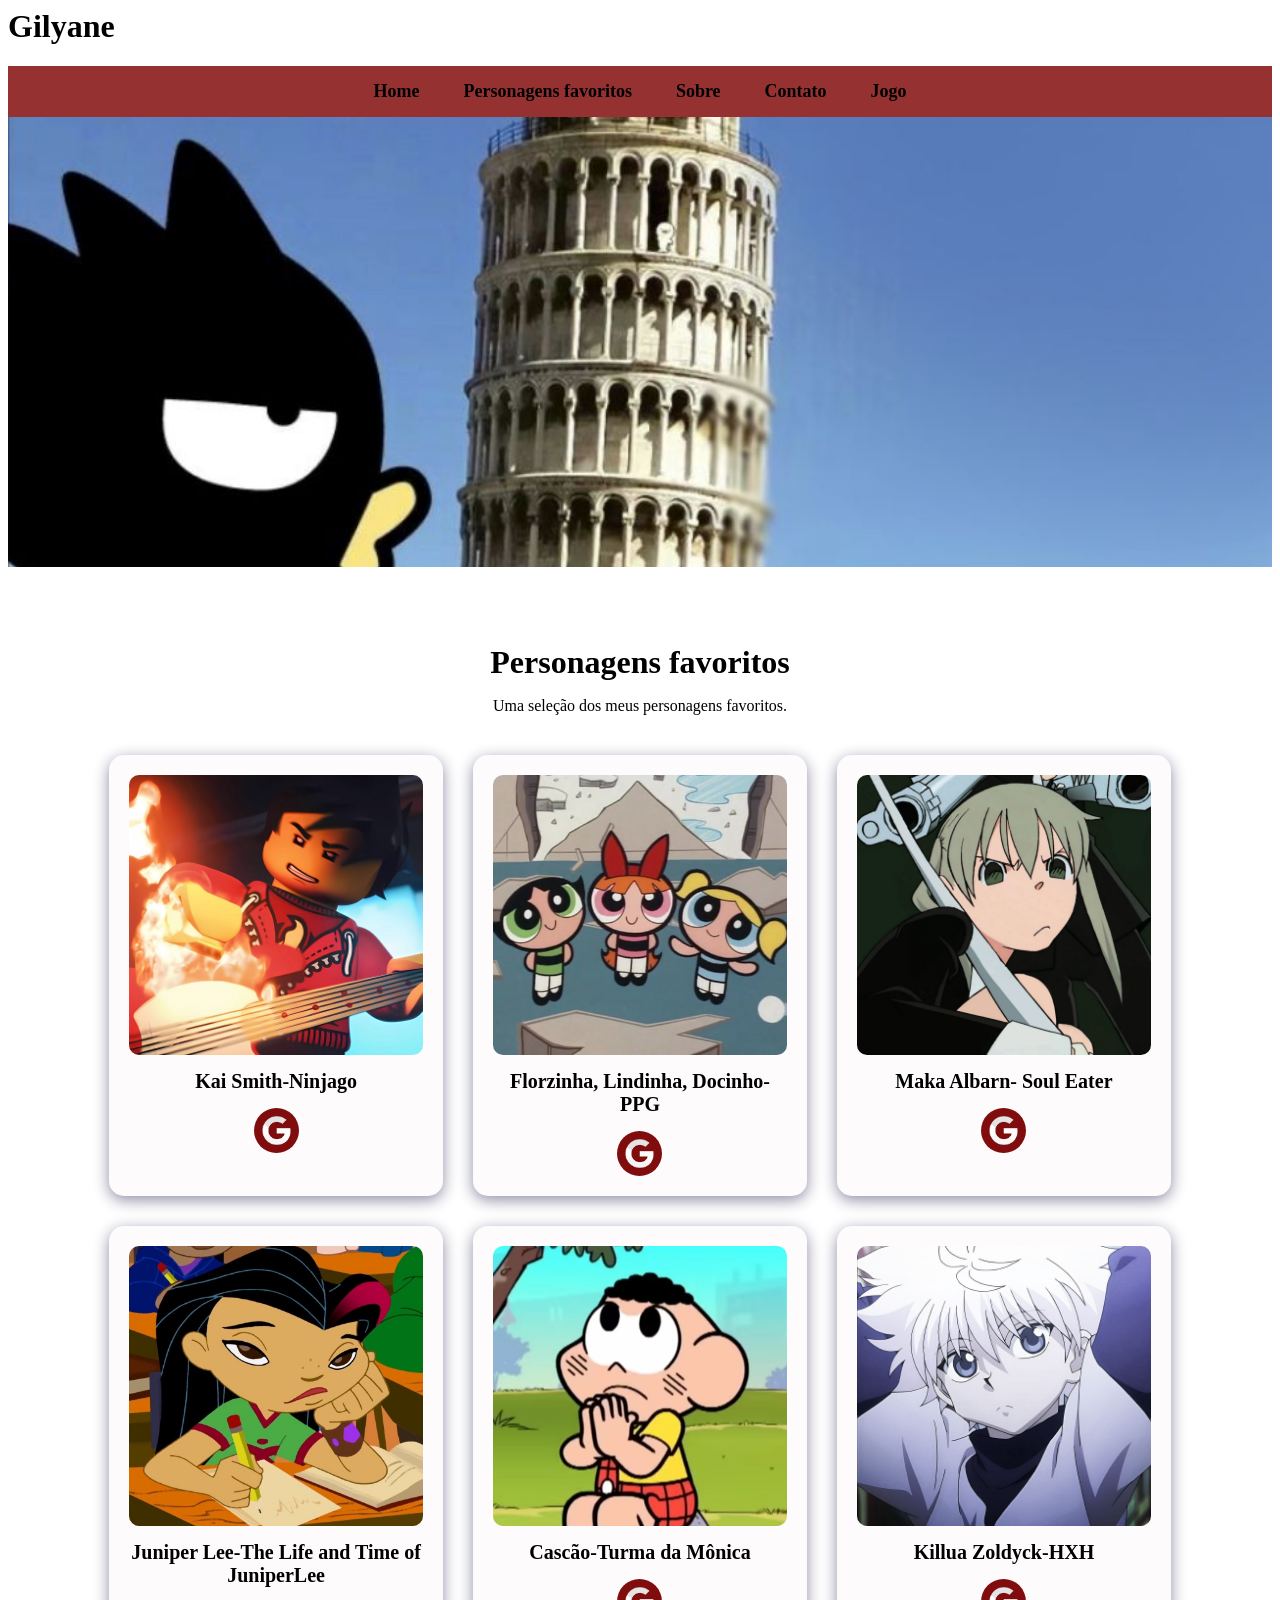
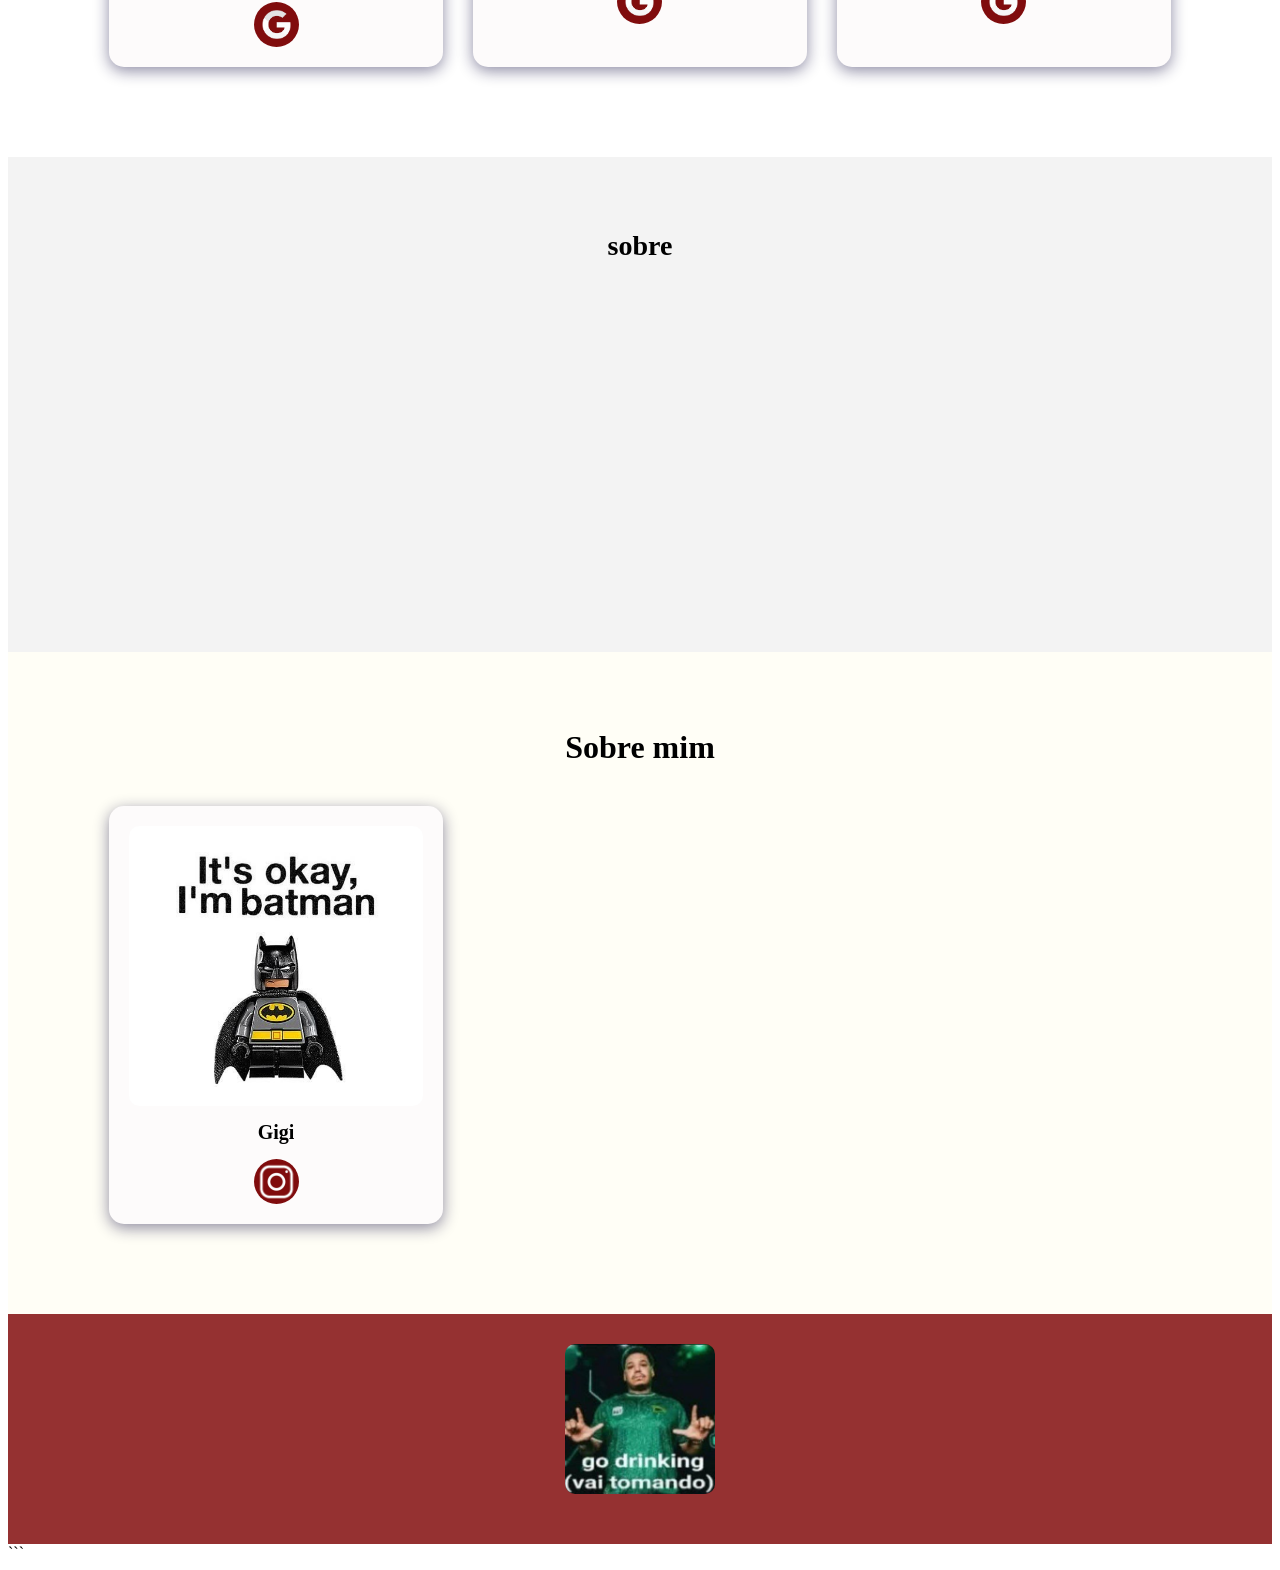
==== index.html @ 36b5accf "99" ====
<html lang="pt-br">
<head>
<meta charset="UTF-8">

<meta name="viewport" content="width=device-width, initial-scale=1.0">

<title>Pagina Pessoal</title>
<link rel="stylesheet" href="style.css">
</head>

<body>

<!-- CABEÇALHO -->
<header class="cabecalho-itens">



    <h1 class="titulo_site">Gilyane</h1>

    <div class="sociais">
      
    </div>

</header>


<!-- MENU DE NAVEGAÇÃO -->
<nav class="menu-navegacao">
    <ul>
        <li><a href="index.html">Home</a></li>
        <li><a href="personagens.html">Personagens favoritos</a></li>
        <li><a href="sobre.html">Sobre</a></li>
        <li><a href="contato.html">Contato</a></li>
         <li><a href="jogo.html">Jogo</a></li>
    </ul>
</nav>


<!-- BANNER -->
<section class="banner1" id="inicio">

    <img class="escola-image" src="batzu.jpg" alt="Banner da Escola">

</section>


<!-- SEÇÃO FILMES -->
<section class="estudante" id="personagens">

    <h1 class="estudante_titulo">Personagens favoritos</h1>

    <p>Uma seleção dos meus personagens favoritos.</p>

    <div class="estudantes_todos">

        <!-- FILME 1 -->
        <div class="estudante-div">

            <img class="estudante-imagem" src="kai.jpg"
            alt="Kai Smith-Ninjago">

            <h3 class="estudante-nome">Kai Smith-Ninjago</h3>

            <a href="https://share.google/A4FbrHWIhEy4CmUdc">
                <img class="estudante-icone" src="google.jpg"
                alt="Link para o filme">
            </a>

        </div>


        <!-- FILME 2 -->
        <div class="estudante-div">

            <img class="estudante-imagem" src="ppg.jpg"
            alt="Spider Man 2012">

            <h3 class="estudante-nome">Florzinha, Lindinha, Docinho- PPG</h3>

            <a href="https://share.google/thRbnz1w2OkeQ7T91">
                <img class="estudante-icone" src="google.jpg"
                alt="Link para o filme">
            </a>

        </div>


        <!-- FILME 3 -->
        <div class="estudante-div">

            <img class="estudante-imagem" src="maka.jpg"
            alt="maka albarn">

            <h3 class="estudante-nome">Maka Albarn- Soul Eater</h3>

            <a href="https://share.google/HpGAwZExRpMKB2QyK">
                <img class="estudante-icone" src="google.jpg"
                alt="Link para a personagem">
            </a>

        </div>


        <!-- FILME 4 -->
        <div class="estudante-div">

            <img class="estudante-imagem" src="juniper.jpg"
            alt="Coraline">

            <h3 class="estudante-nome">Juniper Lee-The Life and Time of JuniperLee</h3>

            <a href="https://share.google/z60HszYDfX2KoFL7F">
                <img class="estudante-icone" src="google.jpg"
                alt="Link para o personagem">
            </a>

        </div>


        <!-- FILME 5 -->
        <div class="estudante-div">

            <img class="estudante-imagem" src="cascão.jpg"
            alt="Piratas do Caribe">

            <h3 class="estudante-nome">Cascão-Turma da Mônica</h3>

            <a href="https://share.google/ueJJYZG5UcIuP3Q2Q">
                <img class="estudante-icone" src="google.jpg"
                alt="Link para o filme">
            </a>

        </div>


        <!-- FILME 6 -->
        <div class="estudante-div">

            <img class="estudante-imagem" src="killua.jpg"
            alt="Valente">

            <h3 class="estudante-nome">Killua Zoldyck-HXH</h3>

            <a href="https://share.google/MIteX4fcgYHxg4cXA">
                <img class="estudante-icone" src="google.jpg"
                alt="Link para o filme">
            </a>

        </div>

    </div>

</section>


<!-- VÍDEO -->
<section class="container-video">

    <h2 class="titulo-video">sobre</h2>

    <iframe
        width="560"
        height="315"
        src="https://www.youtube.com/embed/F9BC-Z1kGa4?si=ESoITe9uAh1l0OG2"
        title="YouTube video player"
        frameborder="0"
        allow="accelerometer; autoplay; clipboard-write; encrypted-media; gyroscope; picture-in-picture; web-share"
        referrerpolicy="strict-origin-when-cross-origin"
        allowfullscreen>
    </iframe>

</section>


<!-- SEÇÃO SOBRE -->
<section class="estudante" id="sobre">

    <h1 class="estudante_titulo">Sobre mim</h1>

    <div class="estudantes_todos">

        <div class="estudante-div">

            <img class="estudante-imagem" src="batman.jpg"
            alt="Gigi">

            <h3 class="estudante-nome">Gigi</h3>

            <a href="https://www.instagram.com/cottenzskyes/tagged/">
                <img class="estudante-icone" src="insta.jpg"
                alt="Instagram">
            </a>

        </div>

    </div>

</section>


<!-- RODAPÉ -->
<footer class="escola" id="contato">

    <img class="logo_rodape" src="vaitomando.jpg"
    alt="Logo da Escola">

    <h2 class="escola-título">
        <a class="link" href=""></a>
    </h2>

    <p></p>

</footer>

</body>
</html>
```
---- style.css ----
.menu-navegacao {
    background-color: #953131;
    padding: 15px;
    text-align: center;
}

.menu-navegacao ul {
    list-style: none;
    margin: 0;
    padding: 0;
}

.menu-navegacao li {
    display: inline-block;
    margin: 0 20px;
}

.menu-navegacao a {
    color: rgb(0, 0, 0);
    text-decoration: none;
    font-size: 18px;
    font-weight: bold;
    transition: 0.3s;
}

.menu-navegacao a:hover {
    color: #fffde9;
}



.banner1 {
    width: 100%;
    text-align: center;
    overflow: hidden;
}

.banner1 img {
    width: 100%;
    max-height: 450px;
    object-fit: cover;
}


.estudante {
    padding: 50px 8%;
    text-align: center;
}

.estudante_titulo {
    font-size: 32px;
    margin-bottom: 10px;
}


/* Grade dos filmes */

.estudantes_todos {
    display: grid;
    grid-template-columns: repeat(3, 1fr);
    gap: 30px;
    max-width: 1100px;
    margin: 40px auto;
}



.estudante-div {
    background-color: #fdfbfb;
    border-radius: 15px;
    padding: 20px;
    box-shadow: 0 4px 15px rgba(20, 14, 66, 0.473);
    transition: 0.3s;
}

.estudante-div:hover {
    transform: translateY(-8px);
    box-shadow: 0 8px 20px rgba(14, 21, 54, 0.603);
}


.estudante-imagem {
    width: 100%;
    height: 280px;
    object-fit: cover;
    border-radius: 10px;
}



.estudante-nome {
    font-size: 20px;
    margin: 15px 0;
}


/* Ícone/link */

.estudante-icone {
    width: 45px;
    height: 45px;
    object-fit: cover;
    border-radius: 50%;
    transition: 0.3s;
}

.estudante-icone:hover {
    transform: scale(1.15);
}

.container-video {
    padding: 50px 20px;
    text-align: center;
    background-color: #f3f3f3;
}

.titulo-video {
    font-size: 28px;
    margin-bottom: 25px;
}

.container-video iframe {
    max-width: 100%;
    border-radius: 15px;
}


/* =========================================
   SEÇÃO SOBRE
========================================= */

#sobre {
    background-color: #fffef6;
}


/* =========================================
   RODAPÉ
========================================= */

.escola {
    text-align: center;
    padding: 30px;
    background-color: #953131;
    color: rgb(141, 43, 43);
}

.logo_rodape {
    max-width: 150px;
    border-radius: 10px;
}


/* =========================================
   RESPONSIVIDADE
   Para celulares
========================================= */

@media (max-width: 800px) {

    .estudantes_todos {
        grid-template-columns: repeat(2, 1fr);
    }

    .menu-navegacao li {
        margin: 8px;
    }

}


@media (max-width: 500px) {

    .estudantes_todos {
        grid-template-columns: 1fr;
    }

    .menu-navegacao li {
        display: block;
        margin: 12px;
    }

    .estudante {
        padding: 40px 20px;
    }

}

.dino-game-container {
  position: relative;
  width: 100%;
  max-width: 600px;
  margin: 20px auto;
  text-align: center;
  font-family: monospace, sans-serif;
  user-select: none;
}

.dino-game-header {
  display: flex;
  justify-content: flex-end;
  margin-bottom: 8px;
}

#fullscreen-btn {
  background-color: #535353;
  color: #fff;
  border: none;
  padding: 6px 12px;
  font-size: 12px;
  cursor: pointer;
  border-radius: 4px;
}

#fullscreen-btn:hover {
  background-color: #333;
}

#dinoCanvas {
  background-color: #f7f7f7;
  border: 1px solid #ccc;
  display: block;
  margin: 0 auto;
}

/* Estilos para o modo Tela Cheia */
.dino-game-container:fullscreen {
  width: 100vw;
  height: 100vh;
  max-width: none;
  background-color: #f7f7f7;
  display: flex;
  flex-direction: column;
  align-items: center;
  justify-content: center;
  margin: 0;
}

.dino-game-container:fullscreen #dinoCanvas {
  border: none;
}
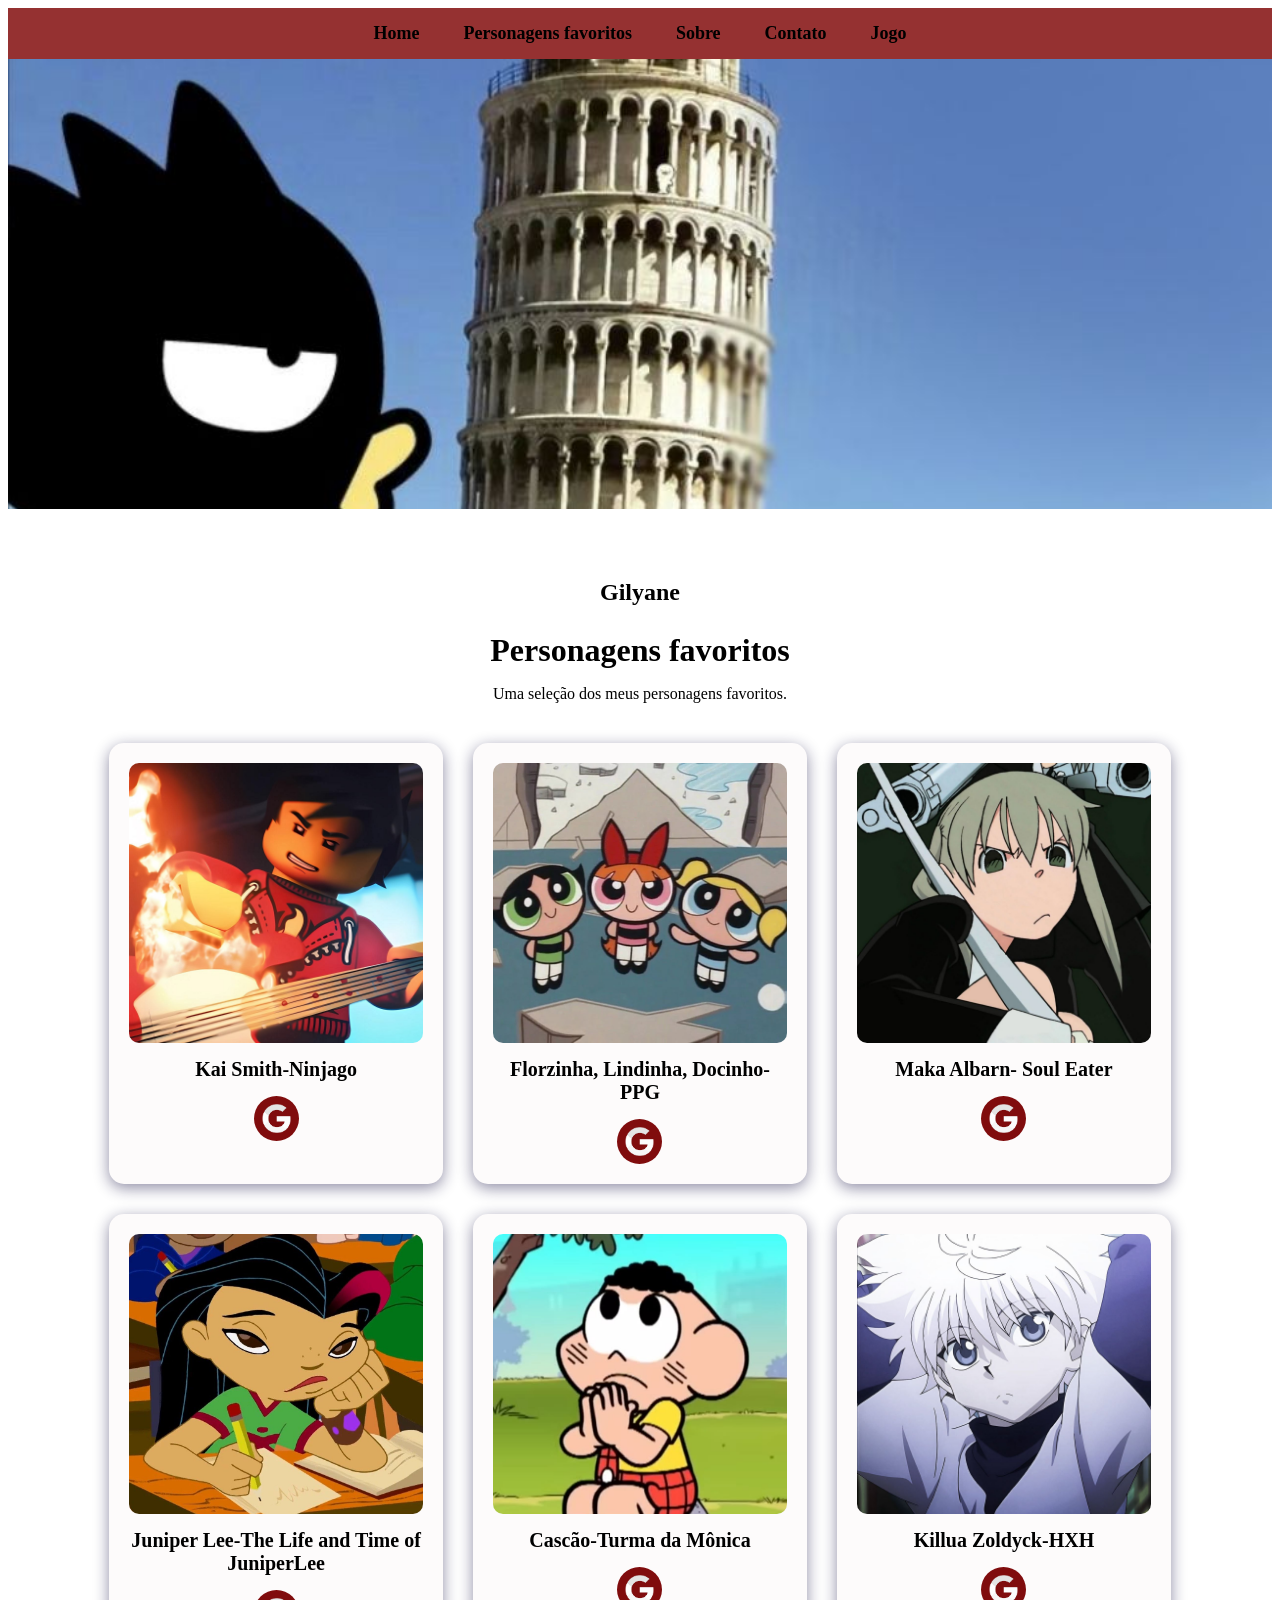
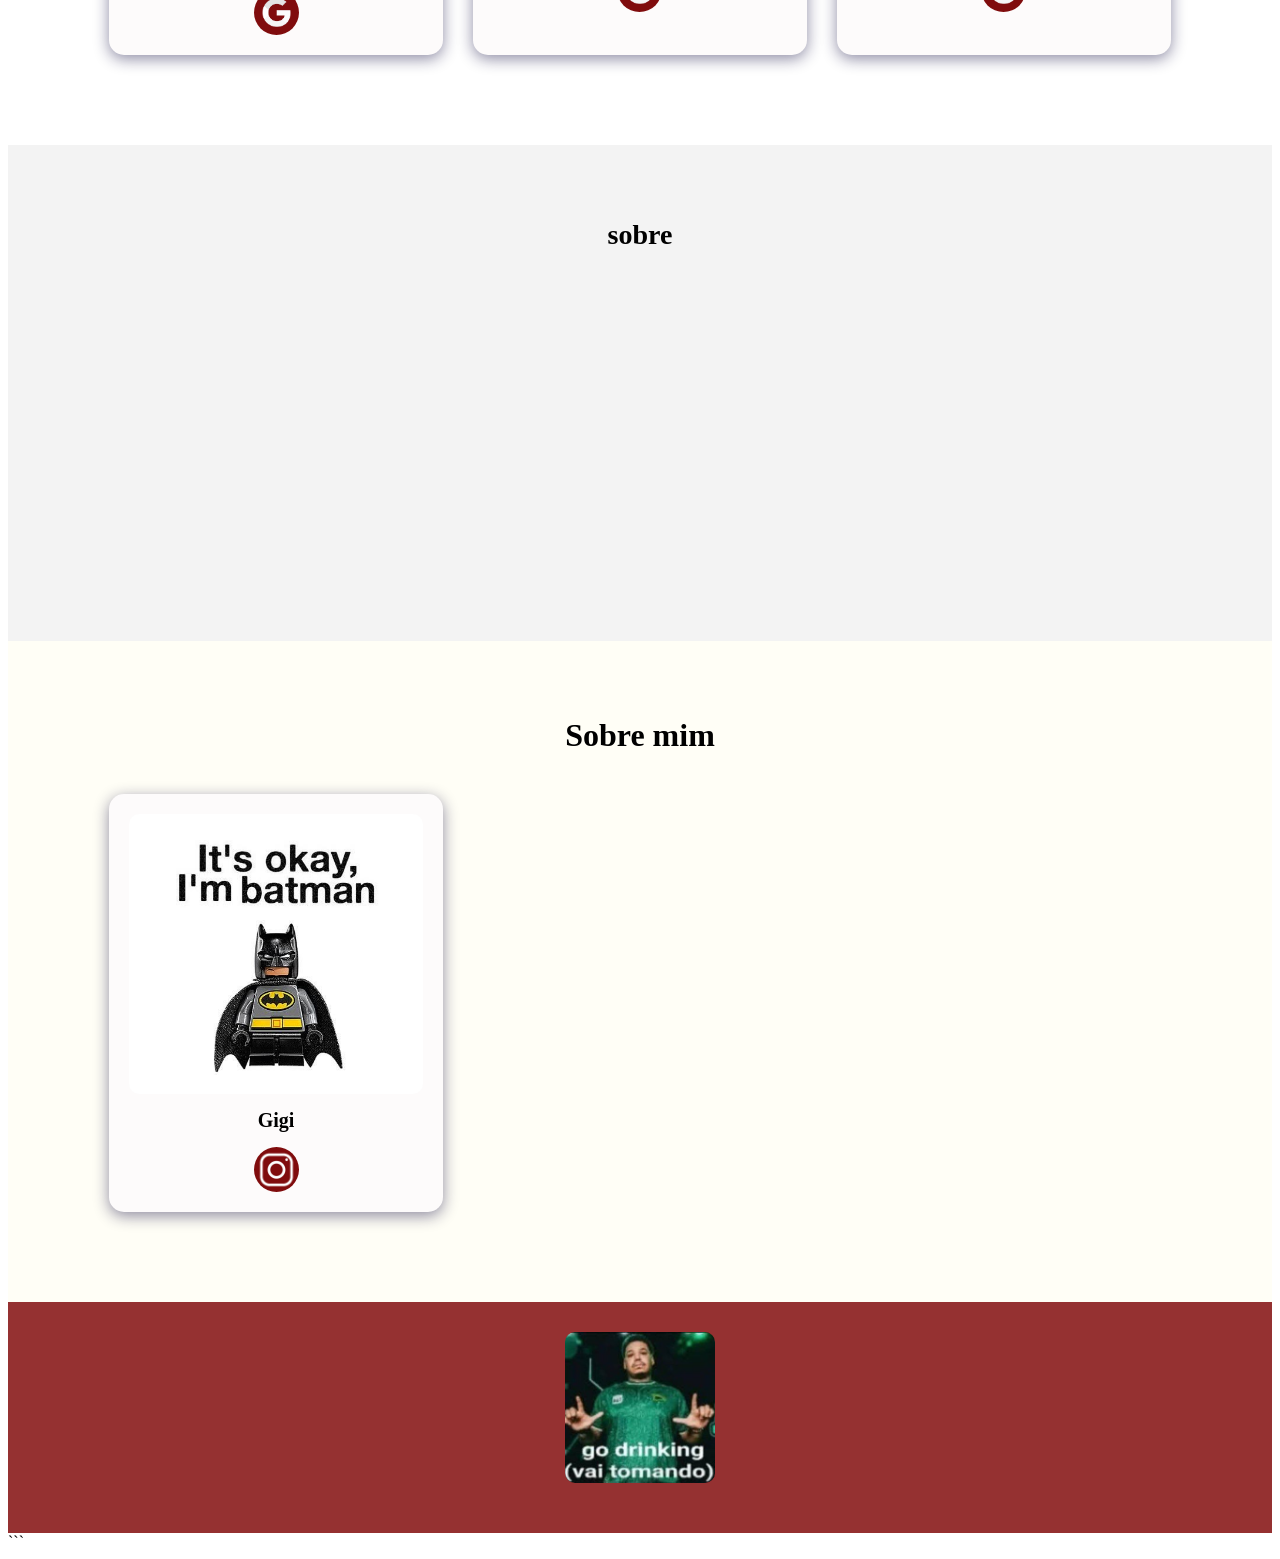
==== commit 5669b15d: "111" ====
--- a/index.html
+++ b/index.html
@@ -12,10 +12,6 @@
 
 <!-- CABEÇALHO -->
 <header class="cabecalho-itens">
-
-
-
-    <h1 class="titulo_site">Gilyane</h1>
 
     <div class="sociais">
       
@@ -46,6 +42,7 @@
 
 <!-- SEÇÃO FILMES -->
 <section class="estudante" id="personagens">
+    <h1 class="titulo_site">Gilyane</h1>
 
     <h1 class="estudante_titulo">Personagens favoritos</h1>
 
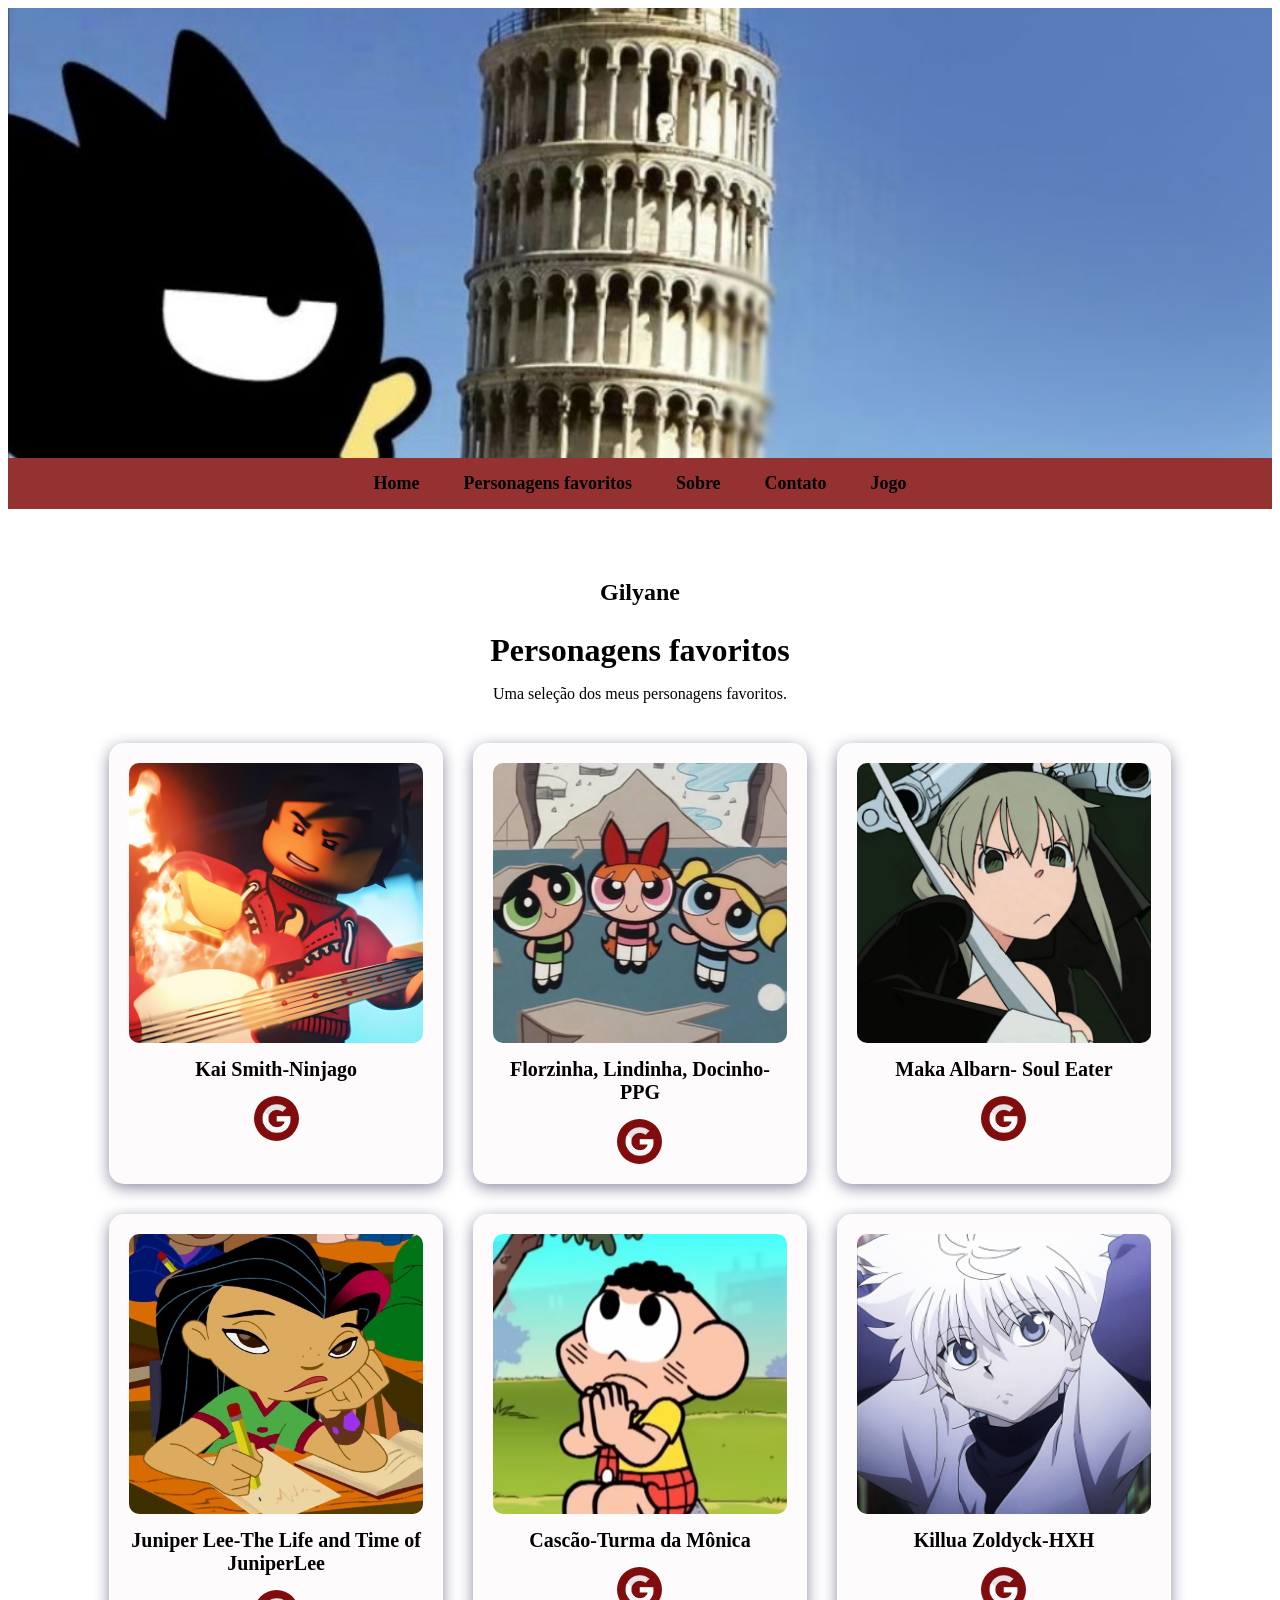
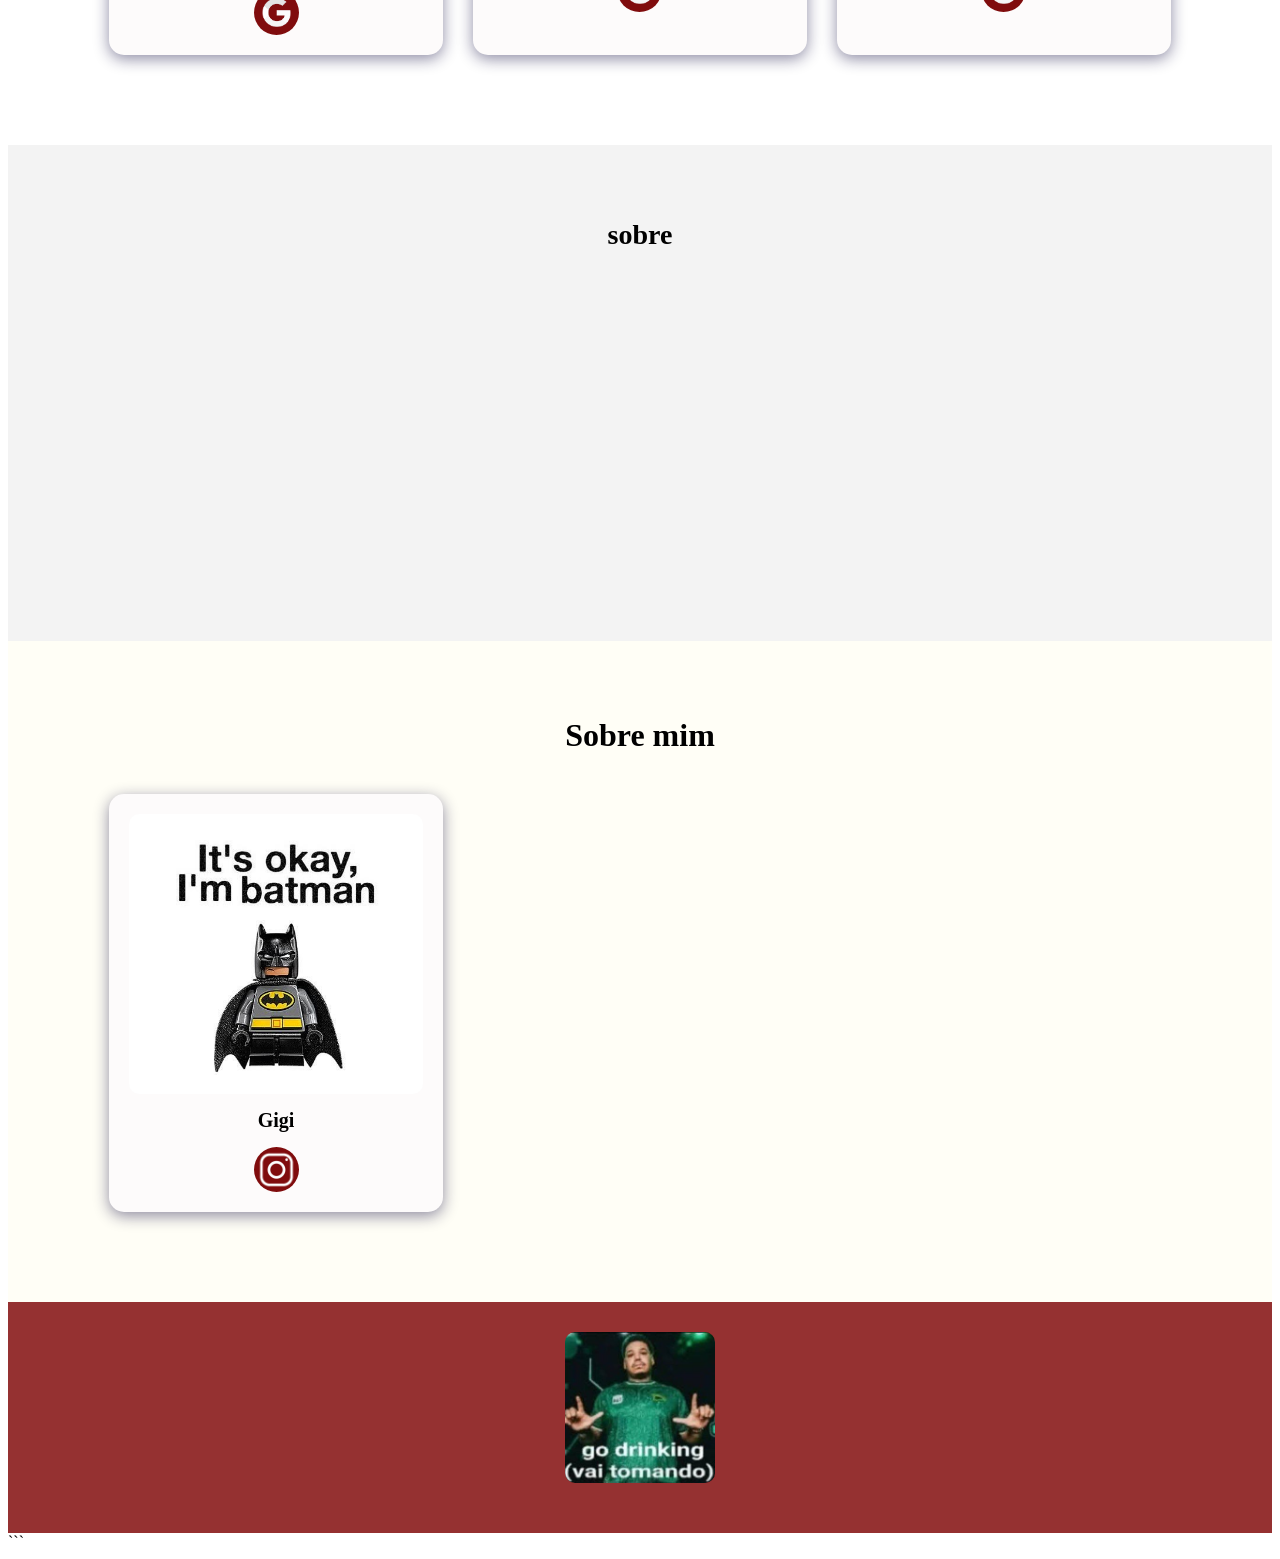
==== commit a643303a: "86" ====
--- a/index.html
+++ b/index.html
@@ -18,6 +18,13 @@
     </div>
 
 </header>
+
+<!-- BANNER -->
+<section class="banner1" id="inicio">
+
+    <img class="escola-image" src="batzu.jpg" alt="Banner da Escola">
+
+</section>
 
 
 <!-- MENU DE NAVEGAÇÃO -->
@@ -32,13 +39,6 @@
 </nav>
 
 
-<!-- BANNER -->
-<section class="banner1" id="inicio">
-
-    <img class="escola-image" src="batzu.jpg" alt="Banner da Escola">
-
-</section>
-
 
 <!-- SEÇÃO FILMES -->
 <section class="estudante" id="personagens">
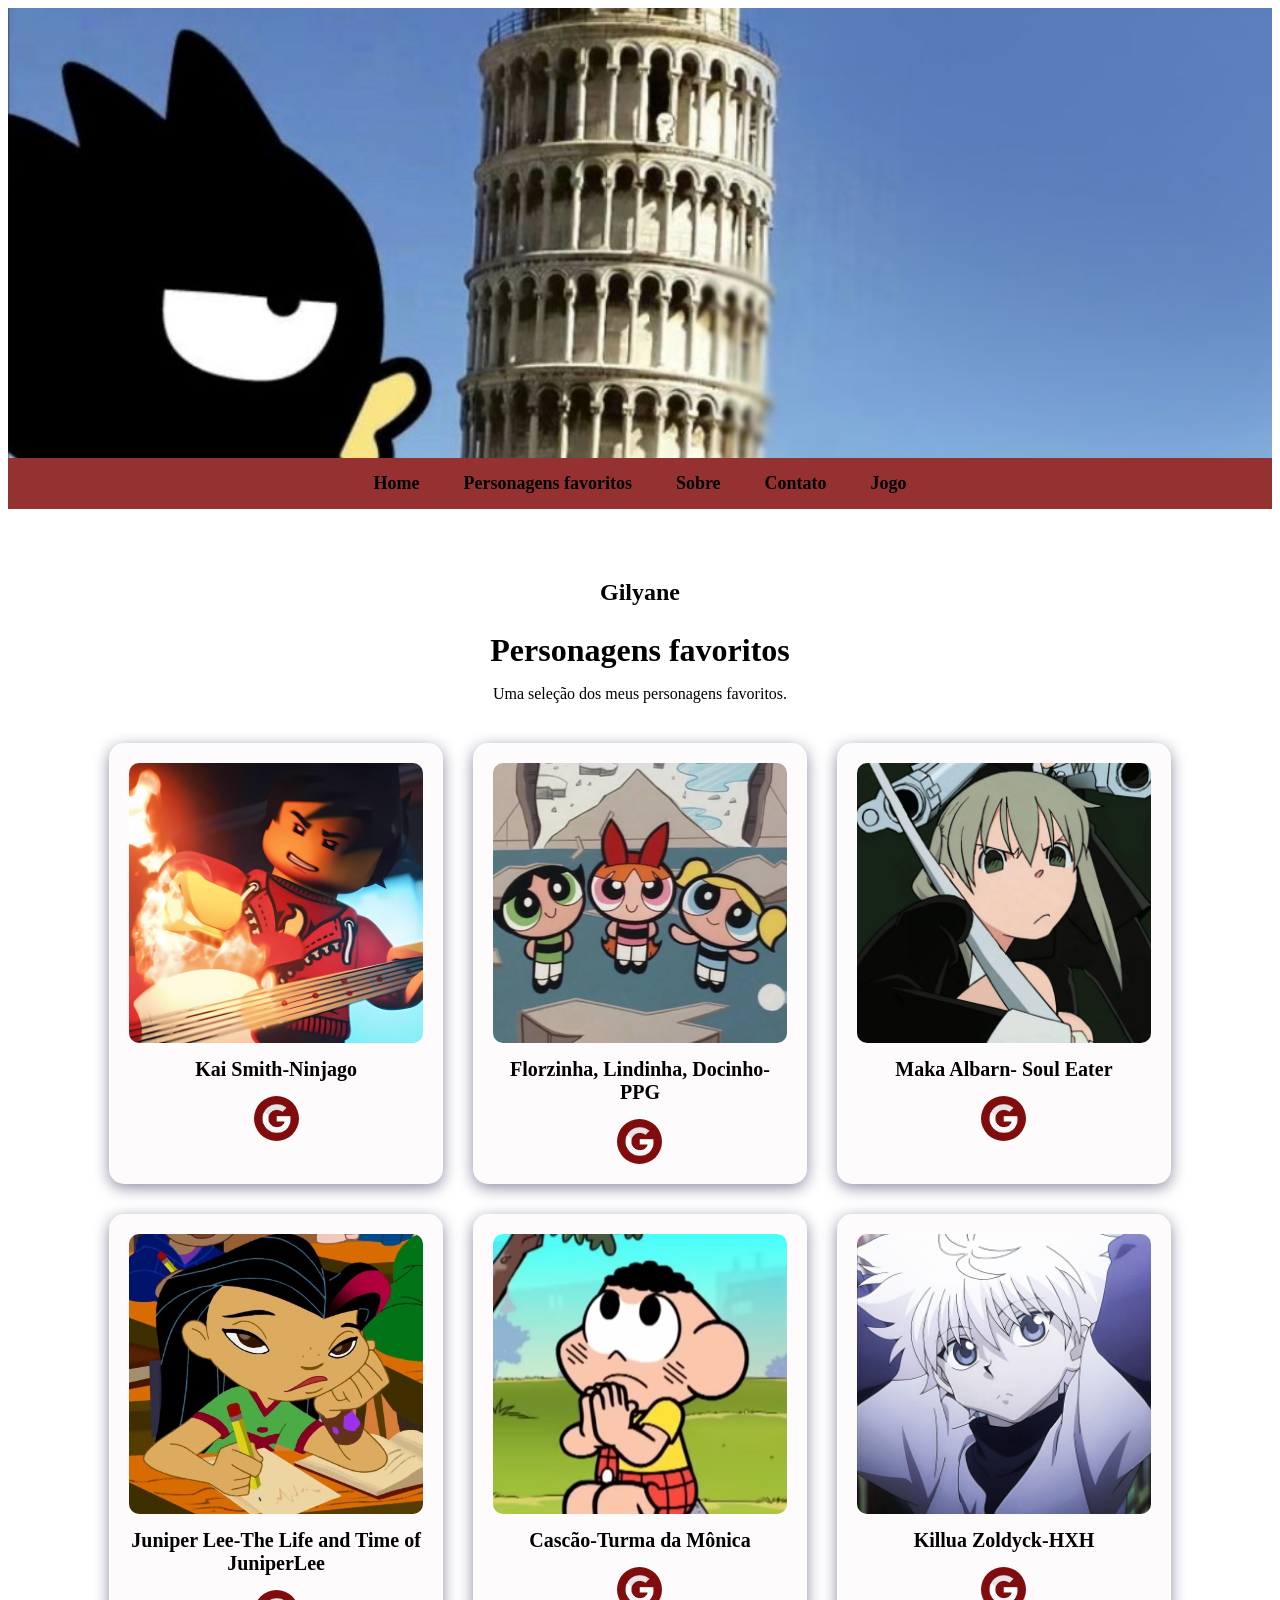
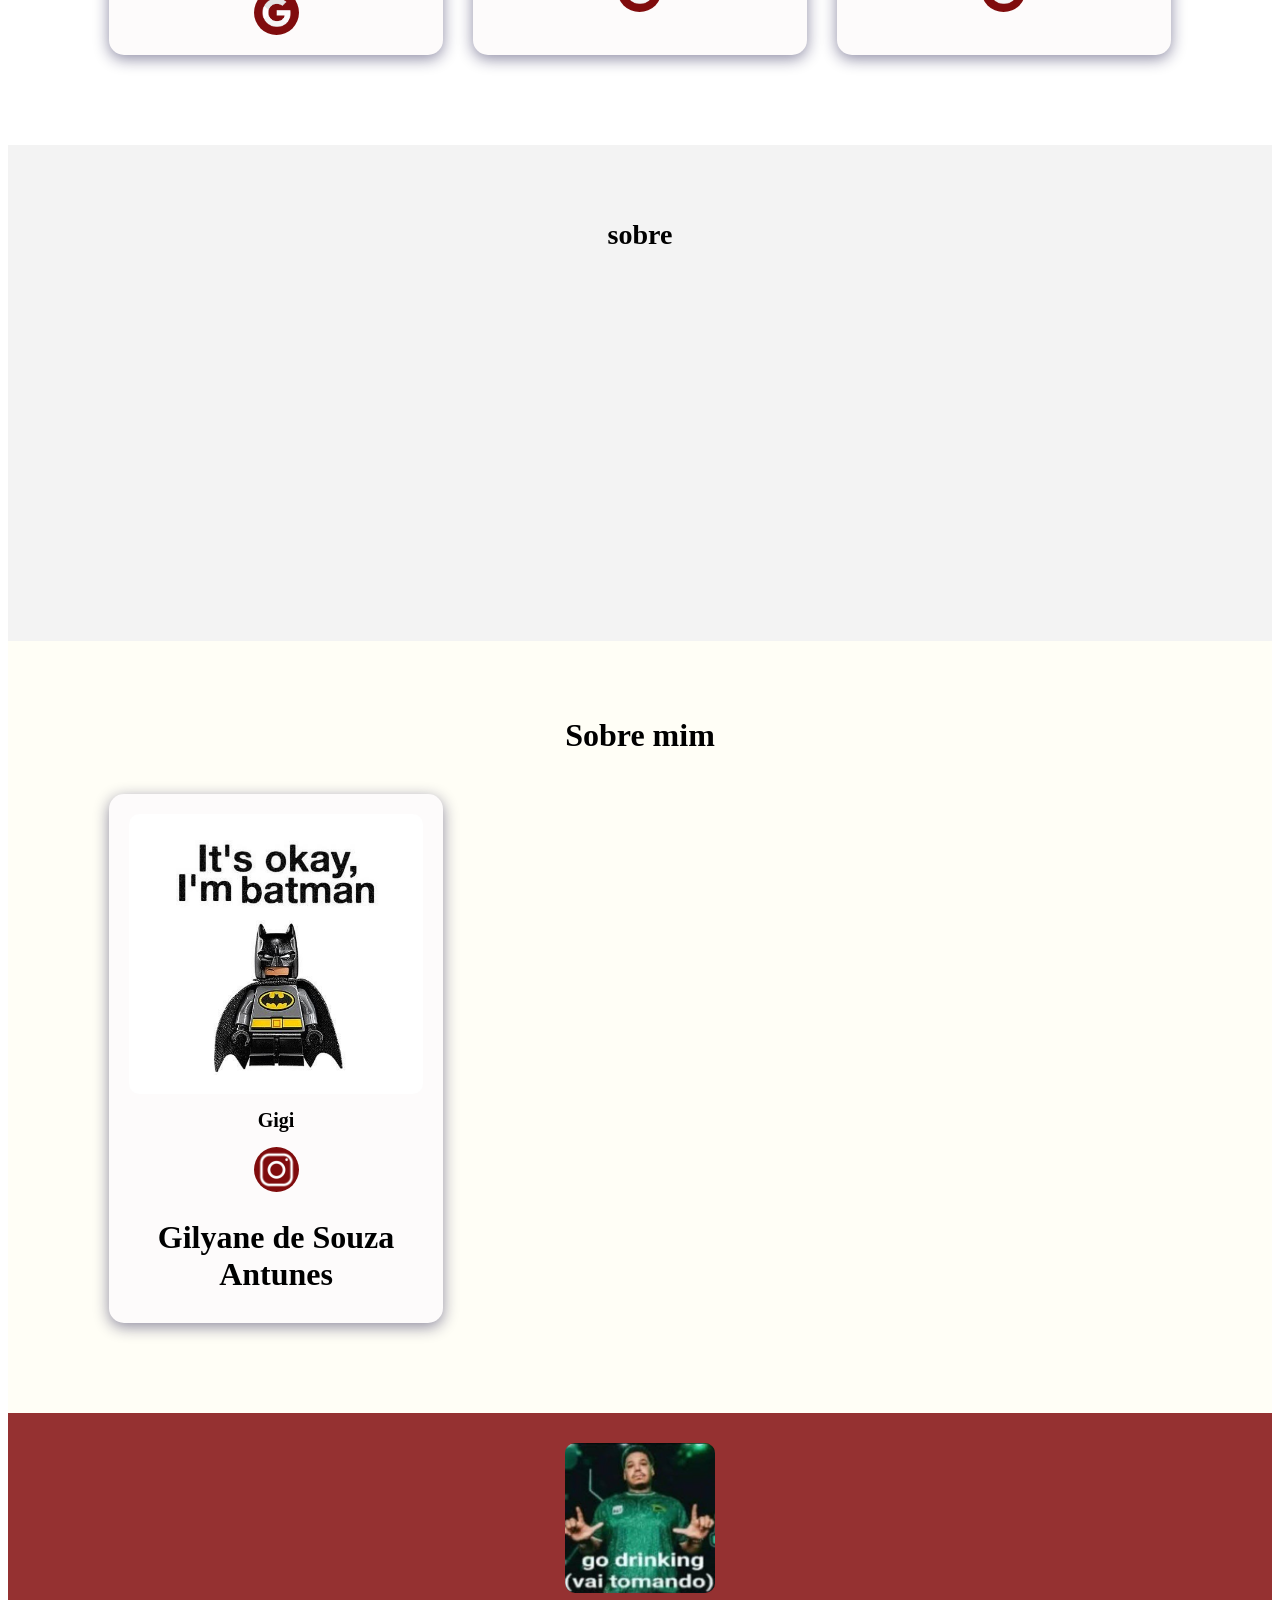
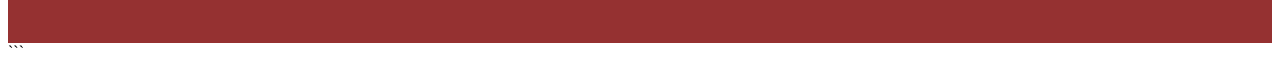
==== commit d6535c55: "87" ====
--- a/index.html
+++ b/index.html
@@ -187,7 +187,7 @@
                 <img class="estudante-icone" src="insta.jpg"
                 alt="Instagram">
             </a>
-
+       <h1 class="estudante_titulo">Gilyane de Souza Antunes</h1>
         </div>
 
     </div>
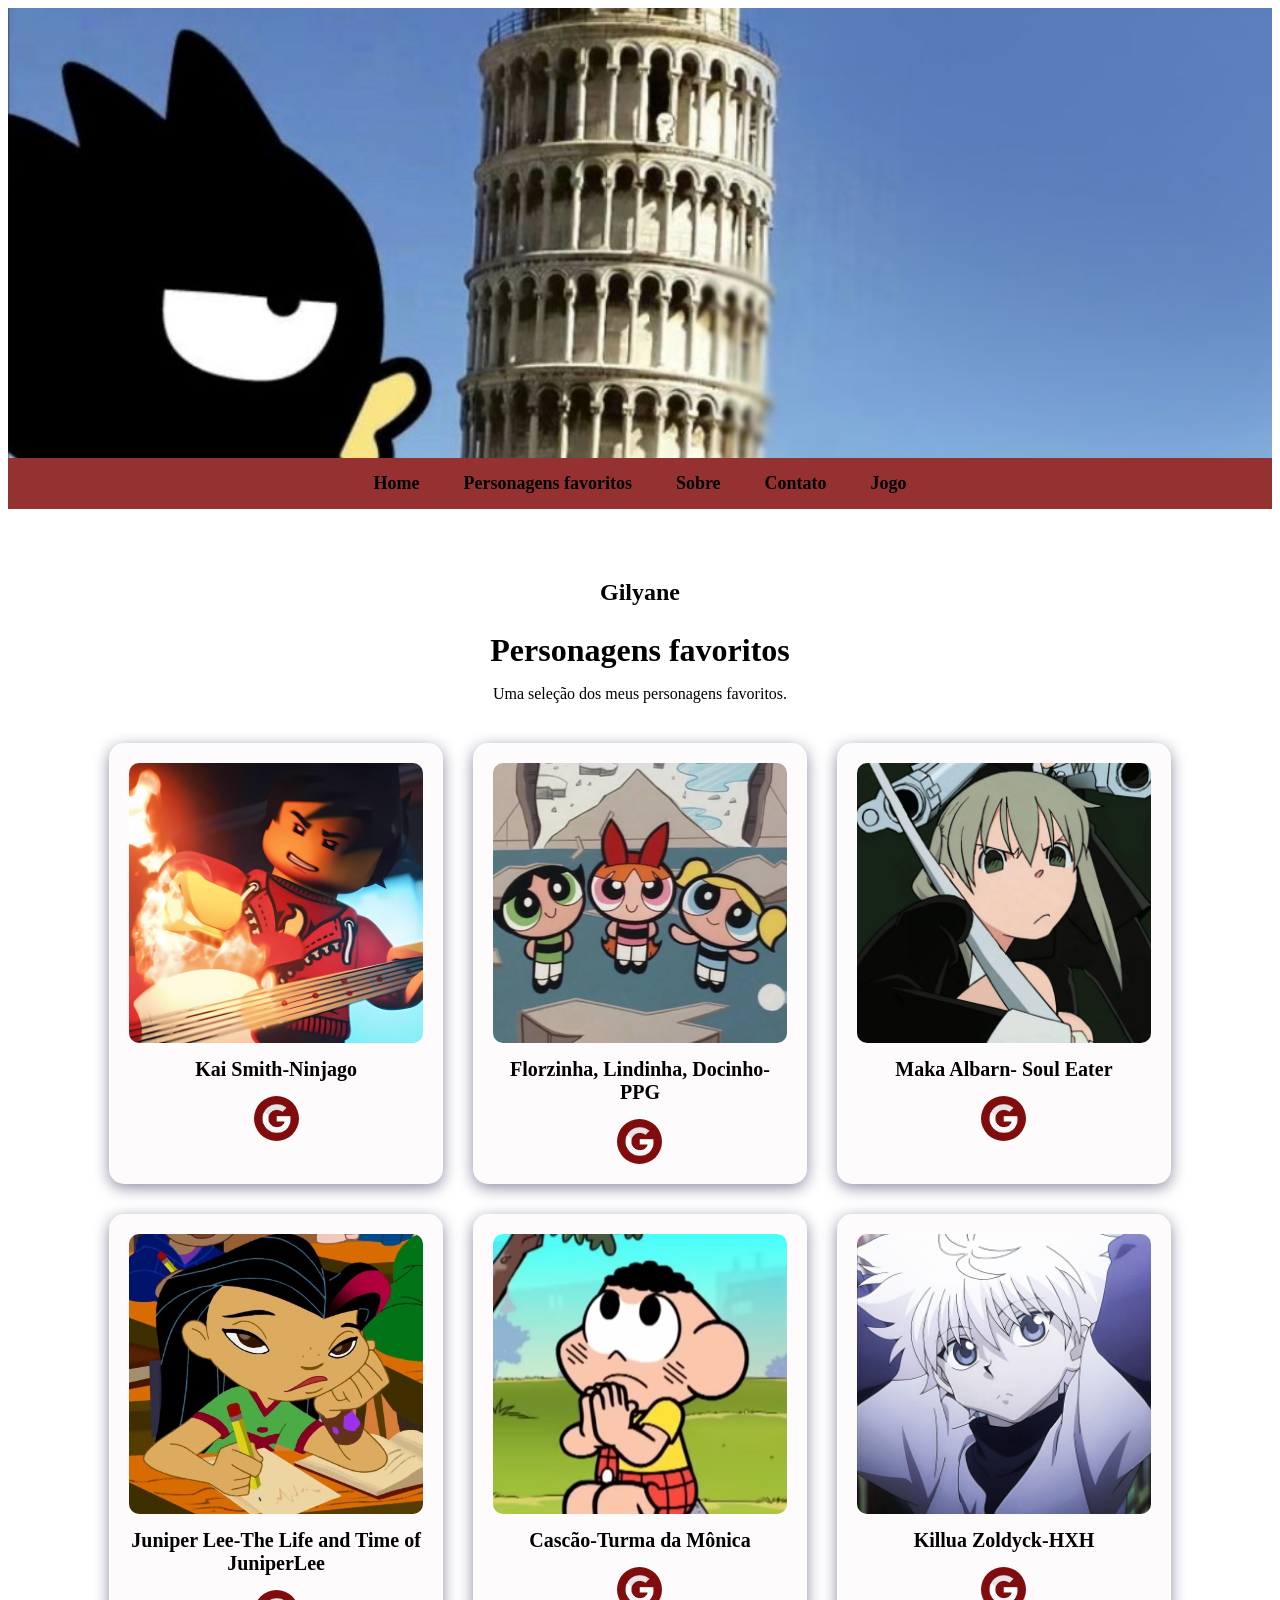
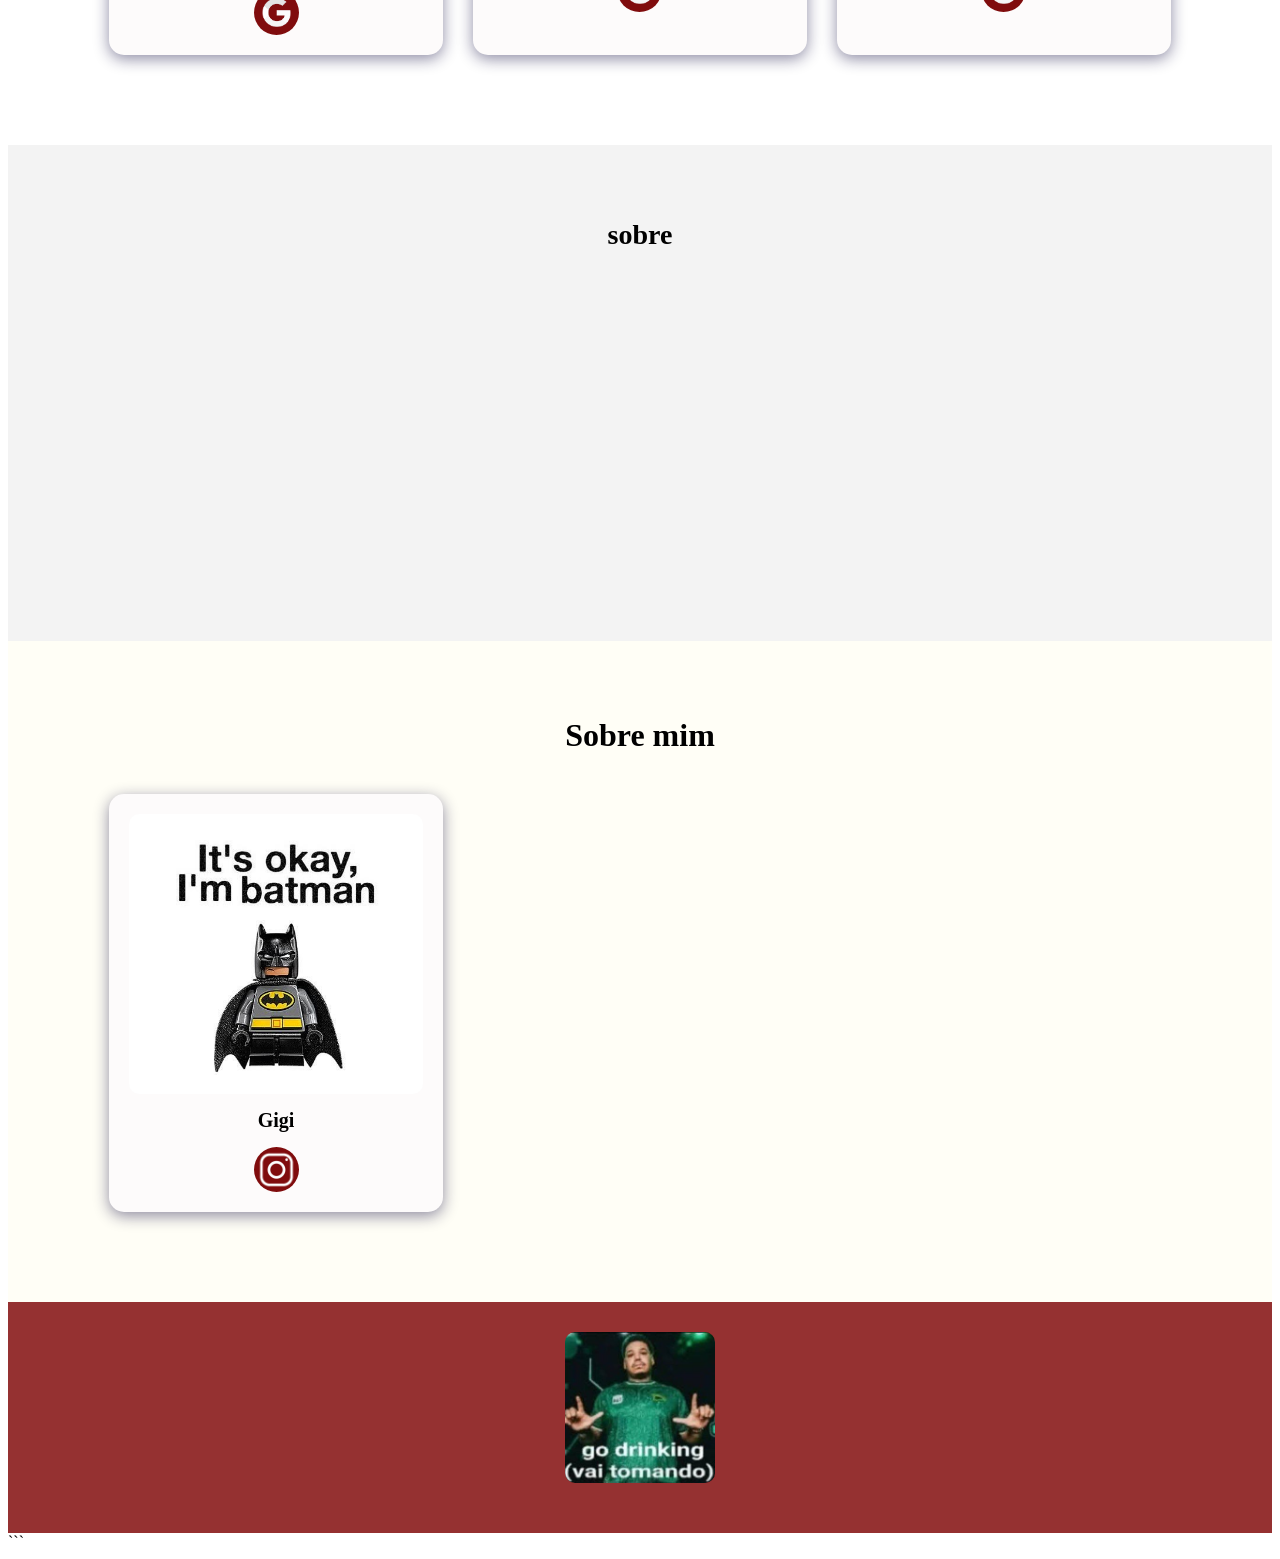
==== commit 0246adc6: "88" ====
--- a/index.html
+++ b/index.html
@@ -187,7 +187,7 @@
                 <img class="estudante-icone" src="insta.jpg"
                 alt="Instagram">
             </a>
-       <h1 class="estudante_titulo">Gilyane de Souza Antunes</h1>
+       
         </div>
 
     </div>
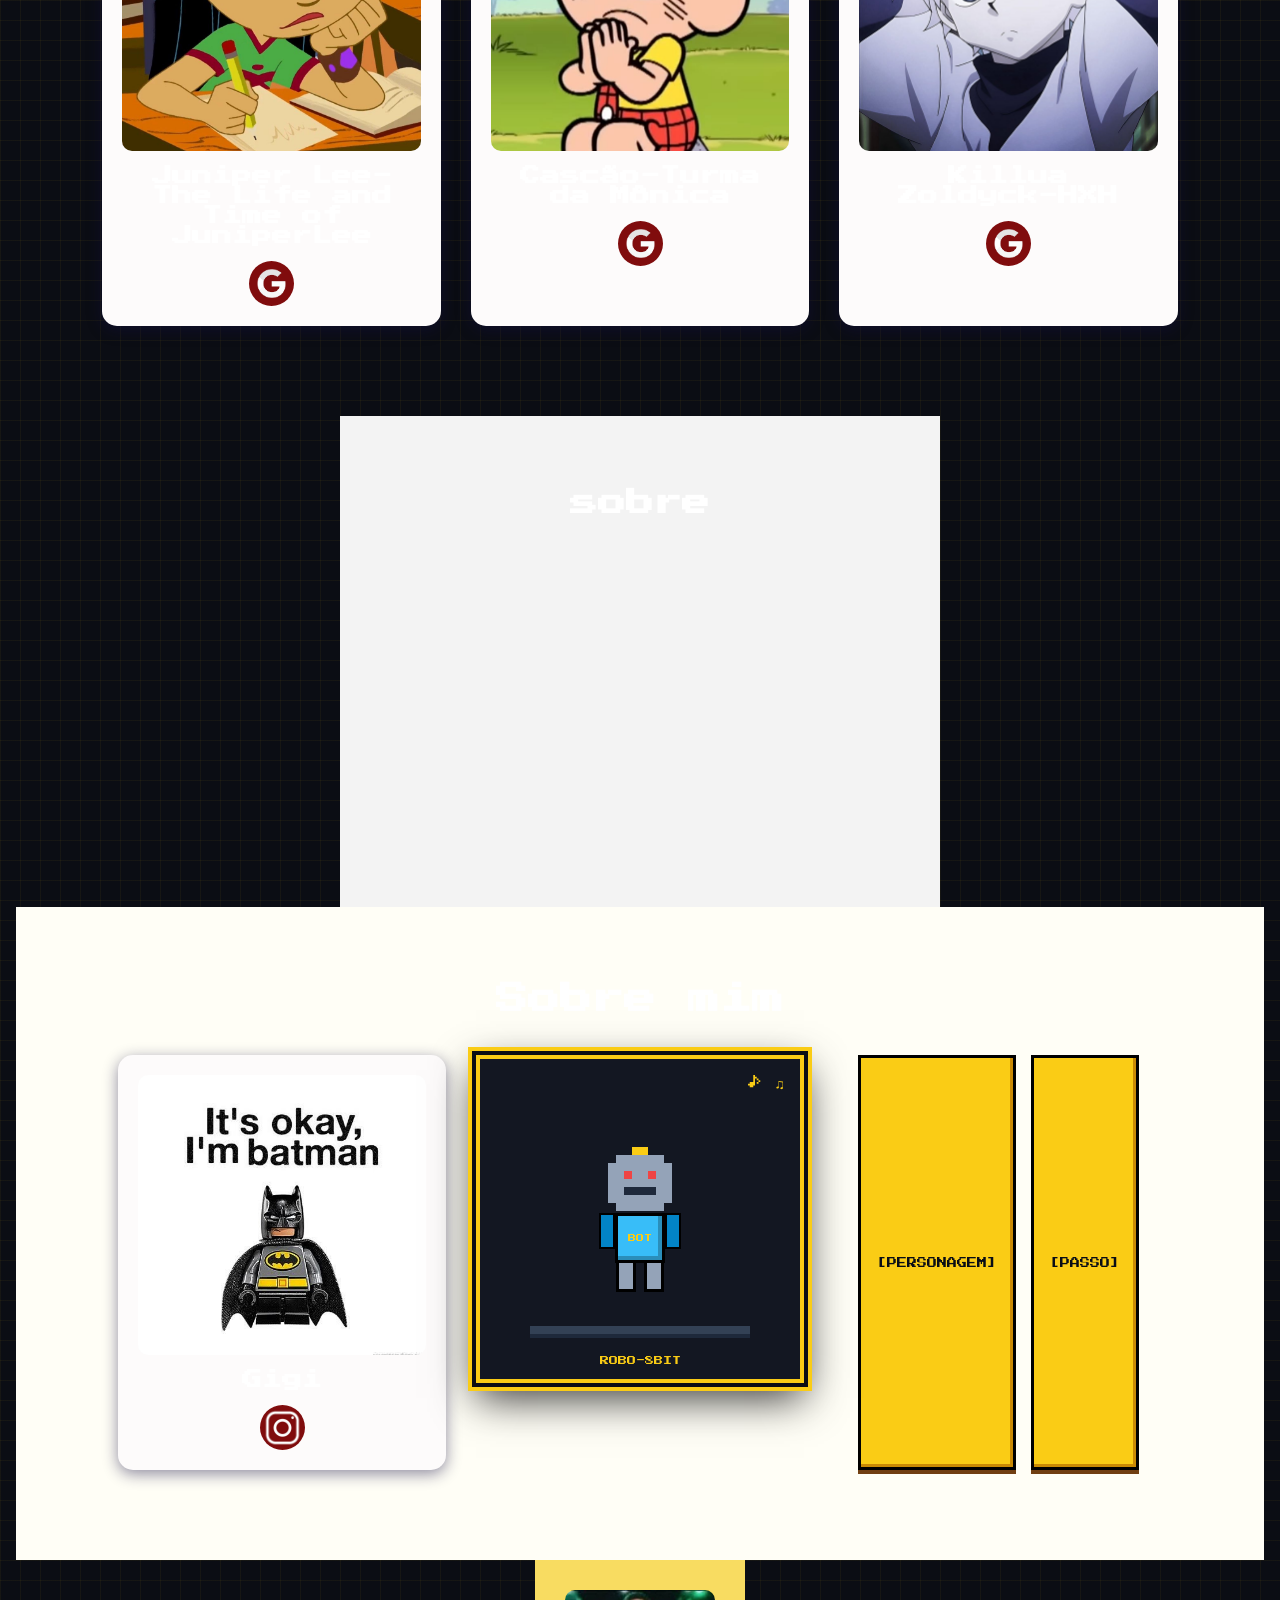
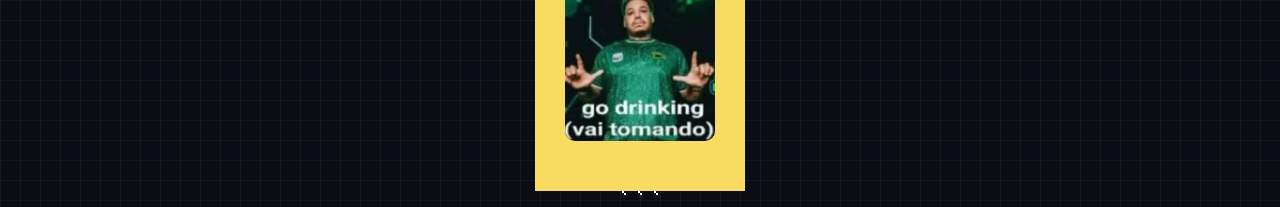
==== commit 659043c2: "92" ====
--- a/index.html
+++ b/index.html
@@ -40,7 +40,7 @@
 
 
 
-<!-- SEÇÃO FILMES -->
+<!-- PERSONAGEM -->
 <section class="estudante" id="personagens">
     <h1 class="titulo_site">Gilyane</h1>
 
@@ -50,7 +50,7 @@
 
     <div class="estudantes_todos">
 
-        <!-- FILME 1 -->
+        <!-- PERSONAGEM-->
         <div class="estudante-div">
 
             <img class="estudante-imagem" src="kai.jpg"
@@ -66,7 +66,7 @@
         </div>
 
 
-        <!-- FILME 2 -->
+        <!-- PERSONAGEM-->
         <div class="estudante-div">
 
             <img class="estudante-imagem" src="ppg.jpg"
@@ -82,7 +82,7 @@
         </div>
 
 
-        <!-- FILME 3 -->
+        <!-- PERSONAGEM -->
         <div class="estudante-div">
 
             <img class="estudante-imagem" src="maka.jpg"
@@ -98,7 +98,7 @@
         </div>
 
 
-        <!-- FILME 4 -->
+        <!--PERSONAGEM -->
         <div class="estudante-div">
 
             <img class="estudante-imagem" src="juniper.jpg"
@@ -114,7 +114,7 @@
         </div>
 
 
-        <!-- FILME 5 -->
+        <!-- PERSONAGEM -->
         <div class="estudante-div">
 
             <img class="estudante-imagem" src="cascão.jpg"
@@ -189,7 +189,401 @@
             </a>
        
         </div>
-
+       <!DOCTYPE html>
+<html lang="pt-BR">
+<head>
+  <meta charset="UTF-8">
+  <title>Personagem Pixelado Dançando</title>
+  <!-- Fonte retrô estilo videogame antigo -->
+  <link href="https://fonts.googleapis.com/css2?family=Press+Start+2P&display=swap" rel="stylesheet">
+  <style>
+    body {
+      margin: 0;
+      height: 100vh;
+      display: flex;
+      flex-direction: column;
+      align-items: center;
+      justify-content: center;
+      background-color: #0b0d14;
+      background-image: 
+        linear-gradient(rgba(250, 204, 21, 0.05) 1px, transparent 1px),
+        linear-gradient(90deg, rgba(250, 204, 21, 0.05) 1px, transparent 1px);
+      background-size: 20px 20px;
+      color: #fff;
+      font-family: 'Press Start 2P', monospace;
+      overflow: hidden;
+    }
+
+    /* Palco Estilo Arcade */
+    .palco {
+      position: relative;
+      width: 320px;
+      height: 320px;
+      background: #131722;
+      border: 4px solid #facc15;
+      box-shadow: 
+        0 0 0 4px #0b0d14,
+        0 0 0 8px #facc15,
+        0 15px 40px rgba(0, 0, 0, 0.8);
+      display: flex;
+      flex-direction: column;
+      align-items: center;
+      justify-content: center;
+      margin-bottom: 30px;
+      image-rendering: pixelated;
+    }
+
+    /* Chão pixelado do palco */
+    .chao {
+      position: absolute;
+      bottom: 45px;
+      width: 220px;
+      height: 8px;
+      background: #334155;
+      box-shadow: 0 4px 0 #1e293b;
+    }
+
+    /* Estrutura do Personagem Pixel Art */
+    .personagem {
+      display: flex;
+      flex-direction: column;
+      align-items: center;
+      transform-origin: bottom center;
+      z-index: 2;
+    }
+
+    /* Grade 8x8 de Pixels para a Cabeça */
+    .cabeca-pixel {
+      width: 8px;
+      height: 8px;
+      background: transparent;
+      margin-right: 56px; /* Centraliza o bloco 8x8 de 8px cada */
+      margin-bottom: 58px;
+      animation: balancarCabeca 0.4s steps(2) infinite alternate;
+    }
+
+    .tronco-container {
+      display: flex;
+      align-items: flex-start;
+    }
+
+    .braco-pixel {
+      width: 12px;
+      height: 32px;
+      background: #475569;
+      border: 2px solid #000;
+    }
+
+    .braco-pixel.esq {
+      animation: bracoEsq 0.4s steps(2) infinite alternate;
+    }
+
+    .braco-pixel.dir {
+      animation: bracoDir 0.4s steps(2) infinite alternate;
+    }
+
+    .torso-pixel {
+      width: 44px;
+      height: 44px;
+      background: #facc15;
+      border: 3px solid #000;
+      display: flex;
+      align-items: center;
+      justify-content: center;
+      font-size: 8px;
+      color: #000;
+      box-shadow: inset -4px -4px 0px rgba(0,0,0,0.25);
+    }
+
+    .pernas {
+      display: flex;
+      gap: 8px;
+    }
+
+    .perna-pixel {
+      width: 14px;
+      height: 26px;
+      background: #94a3b8;
+      border: 3px solid #000;
+      border-top: none;
+    }
+
+    .perna-pixel.esq {
+      animation: pernaEsq 0.4s steps(2) infinite alternate;
+    }
+
+    .perna-pixel.dir {
+      animation: pernaDir 0.4s steps(2) infinite alternate;
+    }
+
+    /* Nota musical pixelada */
+    .musica {
+      position: absolute;
+      top: 16px;
+      right: 16px;
+      font-size: 14px;
+      color: #facc15;
+      animation: piscarNota 0.8s steps(2) infinite;
+    }
+
+    /* --- ANIMAÇÕES EM STEPS (MOVIMENTO RETRÔ) --- */
+    .danca-pulo {
+      animation: pular 0.4s steps(2) infinite alternate;
+    }
+
+    .danca-rebolado {
+      animation: rebolar 0.5s steps(3) infinite alternate;
+    }
+
+    .danca-giro {
+      animation: girar 0.8s steps(4) infinite;
+    }
+
+    @keyframes pular {
+      0% { transform: translateY(0); }
+      100% { transform: translateY(-18px); }
+    }
+
+    @keyframes rebolar {
+      0% { transform: translateX(-12px) rotate(-6deg); }
+      100% { transform: translateX(12px) rotate(6deg); }
+    }
+
+    @keyframes girar {
+      0% { transform: scaleX(1); }
+      50% { transform: scaleX(-1); }
+      100% { transform: scaleX(1); }
+    }
+
+    @keyframes balancarCabeca {
+      0% { transform: translateX(-3px); }
+      100% { transform: translateX(3px); }
+    }
+
+    @keyframes bracoEsq {
+      0% { transform: translateY(0); }
+      100% { transform: translateY(-12px); }
+    }
+
+    @keyframes bracoDir {
+      0% { transform: translateY(-12px); }
+      100% { transform: translateY(0); }
+    }
+
+    @keyframes pernaEsq {
+      0% { height: 26px; }
+      100% { height: 18px; }
+    }
+
+    @keyframes pernaDir {
+      0% { height: 18px; }
+      100% { height: 26px; }
+    }
+
+    @keyframes piscarNota {
+      0% { opacity: 1; transform: translateY(0); }
+      100% { opacity: 0.3; transform: translateY(-6px); }
+    }
+
+    /* Botões Estilo Arcade */
+    .controles {
+      display: flex;
+      gap: 15px;
+      flex-wrap: wrap;
+      justify-content: center;
+    }
+
+    button {
+      font-family: 'Press Start 2P', monospace;
+      background: #facc15;
+      color: #090d16;
+      border: 3px solid #000;
+      box-shadow: inset -3px -3px 0px #ca8a04, 0 4px 0 #713f12;
+      padding: 12px 16px;
+      font-size: 10px;
+      cursor: pointer;
+    }
+
+    button:active {
+      transform: translateY(3px);
+      box-shadow: inset -2px -2px 0px #ca8a04;
+    }
+
+    .nome-personagem {
+      position: absolute;
+      bottom: 14px;
+      font-size: 9px;
+      color: #facc15;
+      text-align: center;
+    }
+  </style>
+</head>
+<body>
+
+  <div class="palco">
+    <div class="musica">♪ ♫</div>
+    
+    <div class="personagem danca-pulo" id="personagem">
+      <div class="cabeca-pixel" id="cabeca"></div>
+      <div class="tronco-container">
+        <div class="braco-pixel esq" id="bracoEsq"></div>
+        <div class="torso-pixel" id="torso">BAT</div>
+        <div class="braco-pixel dir" id="bracoDir"></div>
+      </div>
+      <div class="pernas">
+        <div class="perna-pixel esq"></div>
+        <div class="perna-pixel dir"></div>
+      </div>
+    </div>
+
+    <div class="chao"></div>
+    <div class="nome-personagem" id="nomePersonagem">BAT-PIXEL</div>
+  </div>
+
+  <div class="controles">
+    <button onclick="trocarPersonagem()">[PERSONAGEM]</button>
+    <button onclick="trocarDanca()">[PASSO]</button>
+  </div>
+
+  <script>
+    // Função auxiliar que converte uma matriz 8x8 em pixels reais via box-shadow
+    function gerarMatrizPixel(matriz, mapaCores) {
+      let sombras = [];
+      const tamanho = 8; // cada pixel tem 8x8px
+      for (let y = 0; y < matriz.length; y++) {
+        for (let x = 0; x < matriz[y].length; x++) {
+          const letra = matriz[y][x];
+          if (letra !== '.' && mapaCores[letra]) {
+            sombras.push(`${x * tamanho}px ${y * tamanho}px 0 ${mapaCores[letra]}`);
+          }
+        }
+      }
+      return sombras.join(', ');
+    }
+
+    const personagens = [
+      {
+        nome: "BAT-PIXEL",
+        sigla: "BAT",
+        corTorso: "#334155",
+        corBraco: "#1e293b",
+        cores: { P: "#0f172a", B: "#ffffff", R: "#f1c27d" },
+        matriz: [
+          "P......P",
+          "PP....PP",
+          "PPPPPPPP",
+          "PPBPPBPP",
+          "PPPPPPPP",
+          "PPRRRRPP",
+          "PPRRRRPP",
+          ".PPPPPP."
+        ]
+      },
+      {
+        nome: "ROBO-8BIT",
+        sigla: "BOT",
+        corTorso: "#38bdf8",
+        corBraco: "#0284c7",
+        cores: { C: "#94a3b8", V: "#ef4444", E: "#1e293b", A: "#facc15" },
+        matriz: [
+          "...AA...",
+          ".CCCCCC.",
+          "CCCCCCCC",
+          "CCVCCVCC",
+          "CCCCCCCC",
+          "CCEEEECC",
+          "CCCCCCCC",
+          ".CCCCCC."
+        ]
+      },
+      {
+        nome: "ALIEN-UFO",
+        sigla: "UFO",
+        corTorso: "#4ade80",
+        corBraco: "#16a34a",
+        cores: { V: "#22c55e", P: "#000000", B: "#ffffff" },
+        matriz: [
+          "..VVVV..",
+          ".VVVVVV.",
+          "VVVVVVVV",
+          "VPPVVPPV",
+          "VPBVVPBV",
+          "VVVVVVVV",
+          ".VVPPVV.",
+          "..VVVV.."
+        ]
+      },
+      {
+        nome: "FANTASMA",
+        sigla: "BOO",
+        corTorso: "#f8fafc",
+        corBraco: "#cbd5e1",
+        cores: { B: "#ffffff", A: "#2563eb", C: "#94a3b8" },
+        matriz: [
+          "..BBBB..",
+          ".BBBBBB.",
+          "BBBBBBBB",
+          "BBAABBAA",
+          "BBAABBAA",
+          "BBBBBBBB",
+          "BBBBBBBB",
+          "B.BB.BB."
+        ]
+      },
+      {
+        nome: "CREEPER-X",
+        sigla: "TNT",
+        corTorso: "#15803d",
+        corBraco: "#166534",
+        cores: { V: "#22c55e", E: "#14532d", P: "#000000" },
+        matriz: [
+          "VEVVVEVV",
+          "VVEVVEVV",
+          "VPPVVPPV",
+          "VPPVVPPV",
+          "VVVPPVVV",
+          "VVPPPPVV",
+          "VVPPPPVV",
+          "VVPVVPVV"
+        ]
+      }
+    ];
+
+    const dancas = ["danca-pulo", "danca-rebolado", "danca-giro"];
+    let dancaAtual = 0;
+    let indiceAtual = -1;
+
+    function trocarPersonagem() {
+      let novoIndice;
+      do {
+        novoIndice = Math.floor(Math.random() * personagens.length);
+      } while (novoIndice === indiceAtual);
+      
+      indiceAtual = novoIndice;
+      const p = personagens[indiceAtual];
+
+      document.getElementById("cabeca").style.boxShadow = gerarMatrizPixel(p.matriz, p.cores);
+      document.getElementById("torso").textContent = p.sigla;
+      document.getElementById("torso").style.background = p.corTorso;
+      document.getElementById("torso").style.color = p.nome === "FANTASMA" ? "#0f172a" : "#facc15";
+      document.getElementById("bracoEsq").style.background = p.corBraco;
+      document.getElementById("bracoDir").style.background = p.corBraco;
+      document.getElementById("nomePersonagem").textContent = p.nome;
+    }
+
+    function trocarDanca() {
+      const el = document.getElementById("personagem");
+      el.classList.remove(dancas[dancaAtual]);
+      dancaAtual = (dancaAtual + 1) % dancas.length;
+      el.classList.add(dancas[dancaAtual]);
+    }
+
+    // Inicia já sorteando um personagem
+    trocarPersonagem();
+  </script>
+
+</body>
+</html>
     </div>
 
 </section>
--- a/style.css
+++ b/style.css
@@ -1,5 +1,5 @@
 .menu-navegacao {
-    background-color: #953131;
+    background-color: #ffac30;
     padding: 15px;
     text-align: center;
 }
@@ -141,8 +141,8 @@
 .escola {
     text-align: center;
     padding: 30px;
-    background-color: #953131;
-    color: rgb(141, 43, 43);
+    background-color: #f8dc61;
+    color: rgb(247, 230, 78);
 }
 
 .logo_rodape {
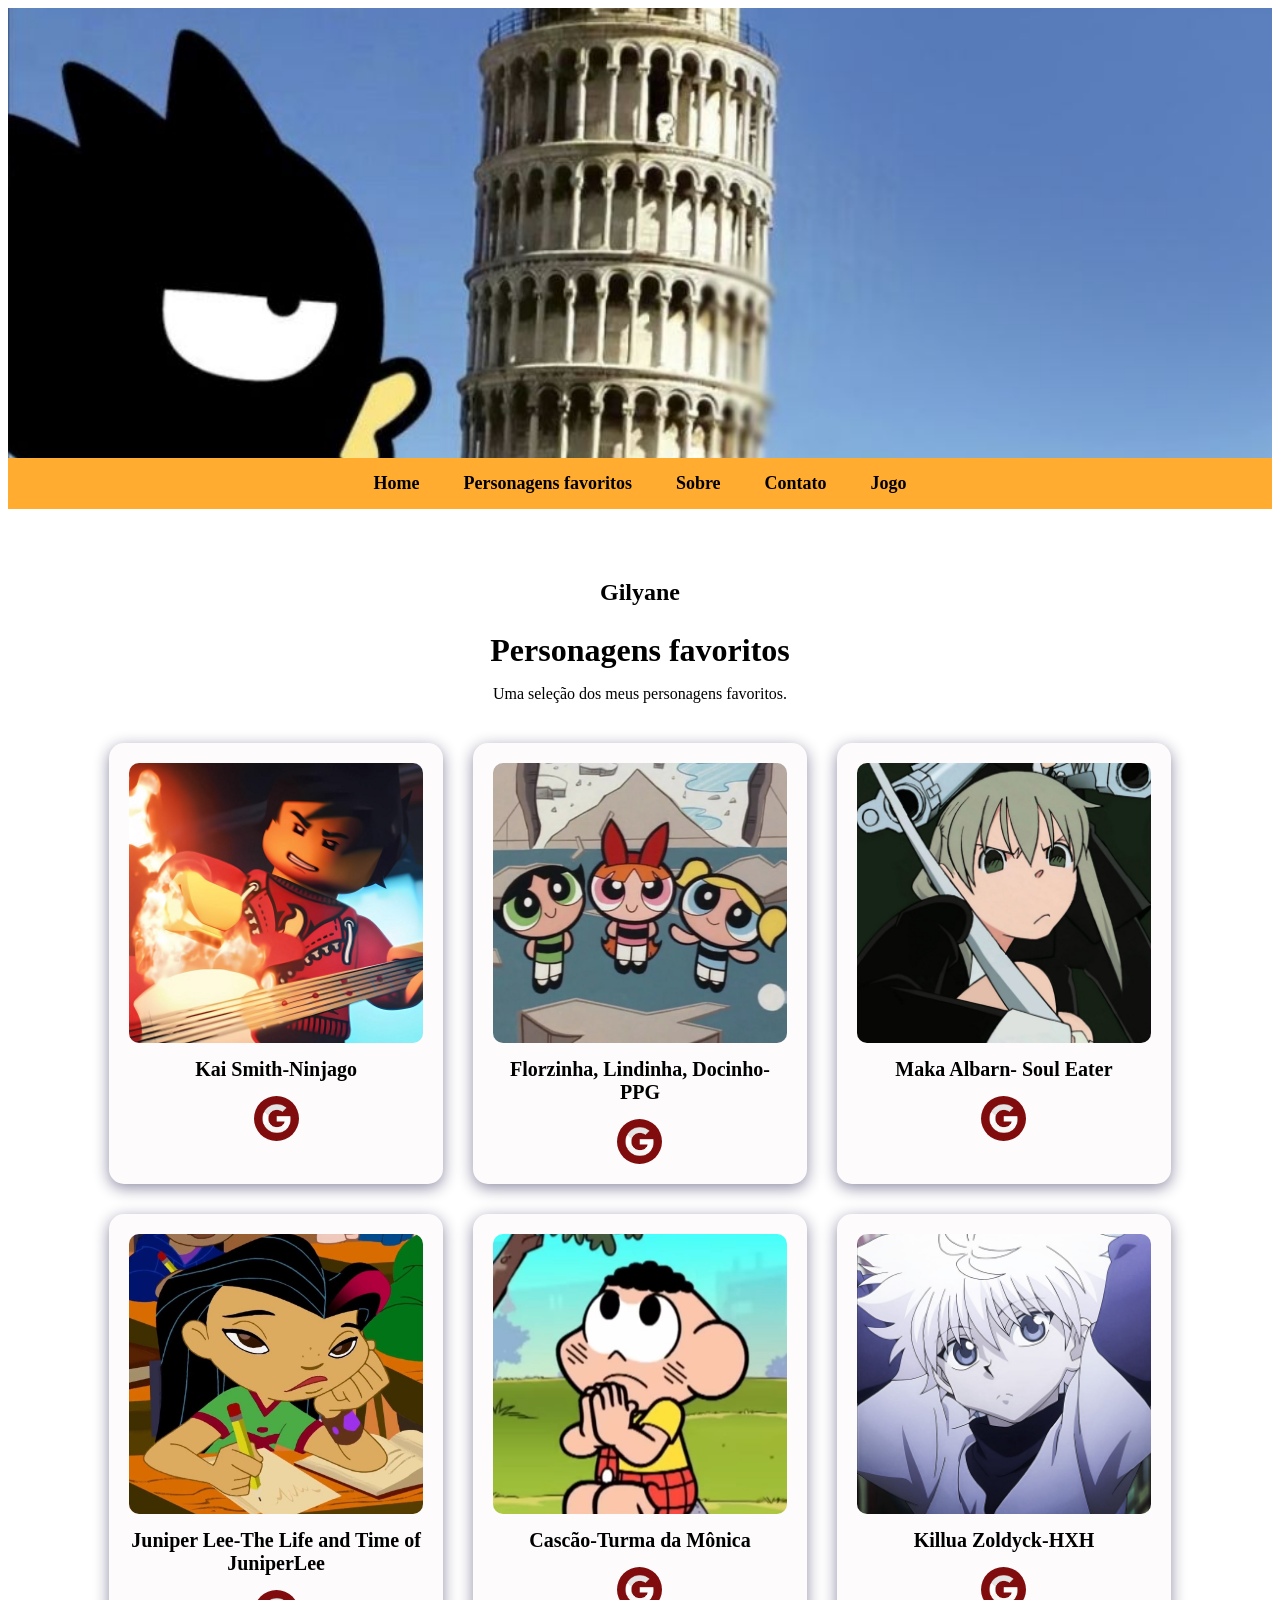
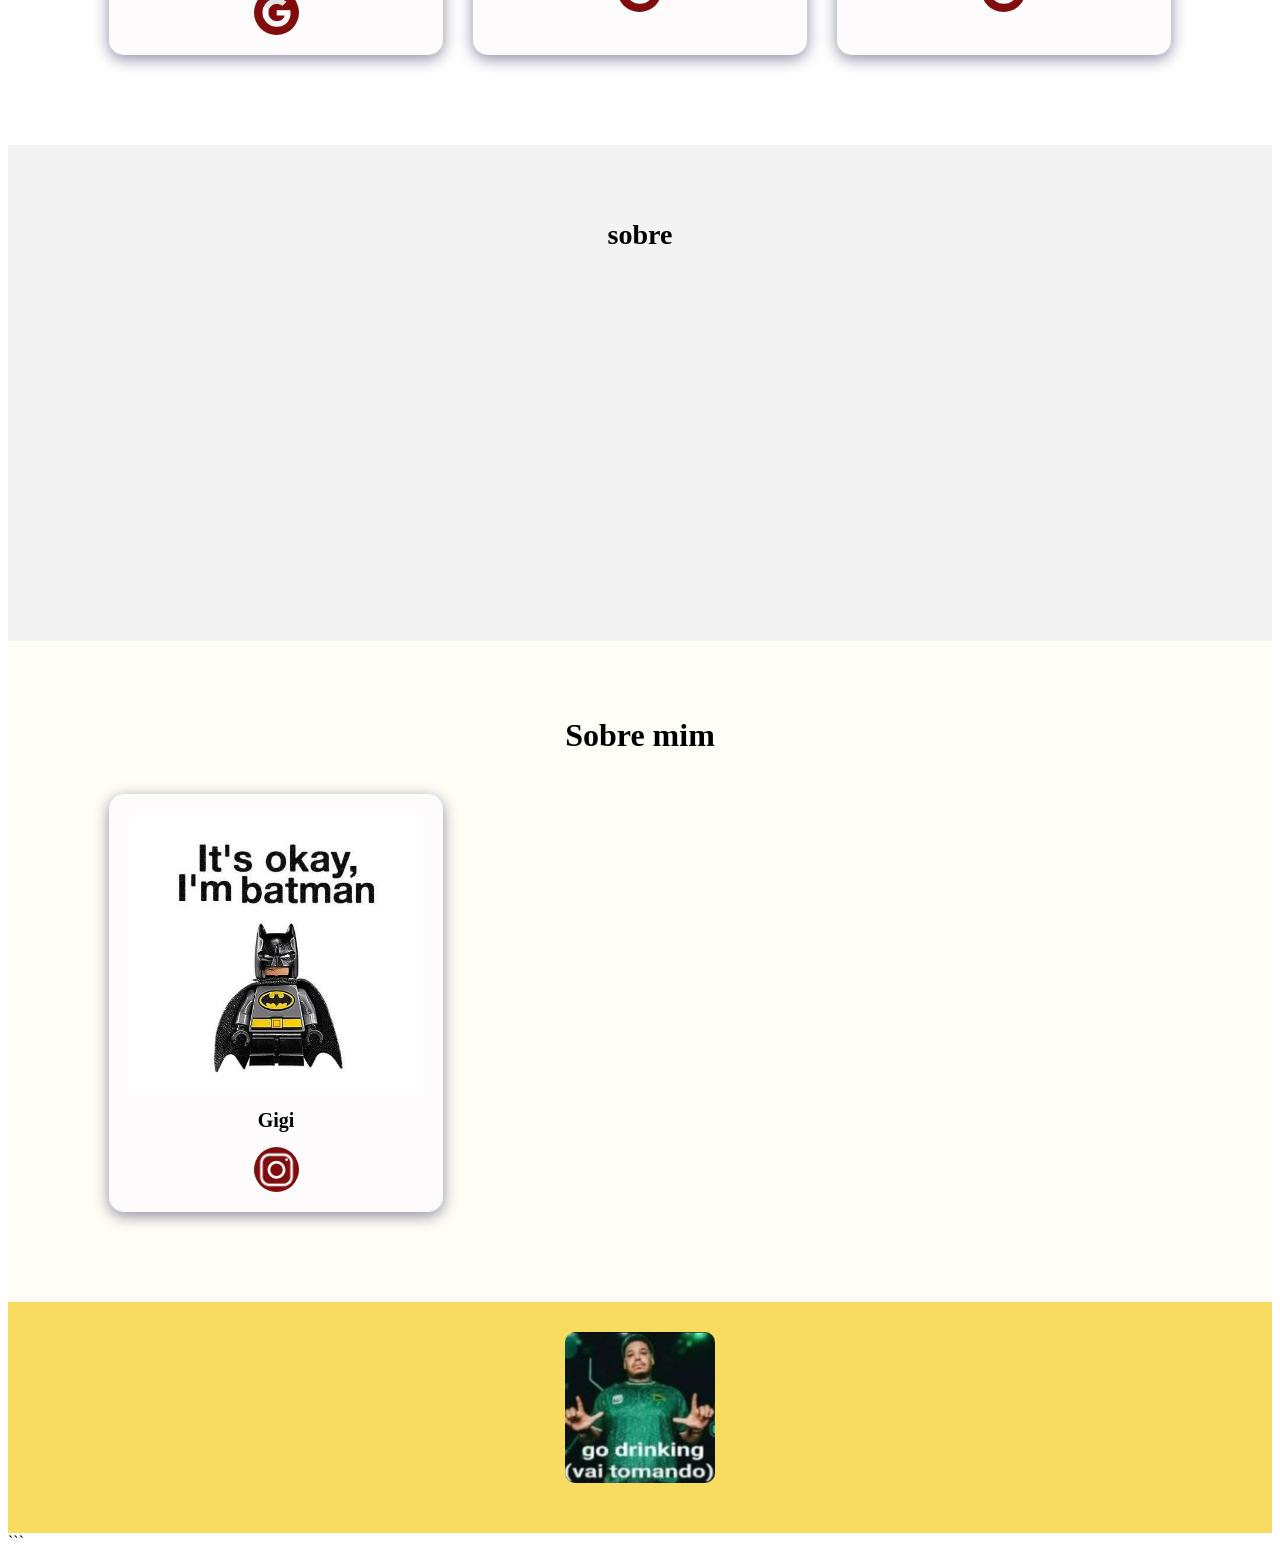
==== commit 3392513d: "93" ====
--- a/index.html
+++ b/index.html
@@ -189,401 +189,7 @@
             </a>
        
         </div>
-       <!DOCTYPE html>
-<html lang="pt-BR">
-<head>
-  <meta charset="UTF-8">
-  <title>Personagem Pixelado Dançando</title>
-  <!-- Fonte retrô estilo videogame antigo -->
-  <link href="https://fonts.googleapis.com/css2?family=Press+Start+2P&display=swap" rel="stylesheet">
-  <style>
-    body {
-      margin: 0;
-      height: 100vh;
-      display: flex;
-      flex-direction: column;
-      align-items: center;
-      justify-content: center;
-      background-color: #0b0d14;
-      background-image: 
-        linear-gradient(rgba(250, 204, 21, 0.05) 1px, transparent 1px),
-        linear-gradient(90deg, rgba(250, 204, 21, 0.05) 1px, transparent 1px);
-      background-size: 20px 20px;
-      color: #fff;
-      font-family: 'Press Start 2P', monospace;
-      overflow: hidden;
-    }
-
-    /* Palco Estilo Arcade */
-    .palco {
-      position: relative;
-      width: 320px;
-      height: 320px;
-      background: #131722;
-      border: 4px solid #facc15;
-      box-shadow: 
-        0 0 0 4px #0b0d14,
-        0 0 0 8px #facc15,
-        0 15px 40px rgba(0, 0, 0, 0.8);
-      display: flex;
-      flex-direction: column;
-      align-items: center;
-      justify-content: center;
-      margin-bottom: 30px;
-      image-rendering: pixelated;
-    }
-
-    /* Chão pixelado do palco */
-    .chao {
-      position: absolute;
-      bottom: 45px;
-      width: 220px;
-      height: 8px;
-      background: #334155;
-      box-shadow: 0 4px 0 #1e293b;
-    }
-
-    /* Estrutura do Personagem Pixel Art */
-    .personagem {
-      display: flex;
-      flex-direction: column;
-      align-items: center;
-      transform-origin: bottom center;
-      z-index: 2;
-    }
-
-    /* Grade 8x8 de Pixels para a Cabeça */
-    .cabeca-pixel {
-      width: 8px;
-      height: 8px;
-      background: transparent;
-      margin-right: 56px; /* Centraliza o bloco 8x8 de 8px cada */
-      margin-bottom: 58px;
-      animation: balancarCabeca 0.4s steps(2) infinite alternate;
-    }
-
-    .tronco-container {
-      display: flex;
-      align-items: flex-start;
-    }
-
-    .braco-pixel {
-      width: 12px;
-      height: 32px;
-      background: #475569;
-      border: 2px solid #000;
-    }
-
-    .braco-pixel.esq {
-      animation: bracoEsq 0.4s steps(2) infinite alternate;
-    }
-
-    .braco-pixel.dir {
-      animation: bracoDir 0.4s steps(2) infinite alternate;
-    }
-
-    .torso-pixel {
-      width: 44px;
-      height: 44px;
-      background: #facc15;
-      border: 3px solid #000;
-      display: flex;
-      align-items: center;
-      justify-content: center;
-      font-size: 8px;
-      color: #000;
-      box-shadow: inset -4px -4px 0px rgba(0,0,0,0.25);
-    }
-
-    .pernas {
-      display: flex;
-      gap: 8px;
-    }
-
-    .perna-pixel {
-      width: 14px;
-      height: 26px;
-      background: #94a3b8;
-      border: 3px solid #000;
-      border-top: none;
-    }
-
-    .perna-pixel.esq {
-      animation: pernaEsq 0.4s steps(2) infinite alternate;
-    }
-
-    .perna-pixel.dir {
-      animation: pernaDir 0.4s steps(2) infinite alternate;
-    }
-
-    /* Nota musical pixelada */
-    .musica {
-      position: absolute;
-      top: 16px;
-      right: 16px;
-      font-size: 14px;
-      color: #facc15;
-      animation: piscarNota 0.8s steps(2) infinite;
-    }
-
-    /* --- ANIMAÇÕES EM STEPS (MOVIMENTO RETRÔ) --- */
-    .danca-pulo {
-      animation: pular 0.4s steps(2) infinite alternate;
-    }
-
-    .danca-rebolado {
-      animation: rebolar 0.5s steps(3) infinite alternate;
-    }
-
-    .danca-giro {
-      animation: girar 0.8s steps(4) infinite;
-    }
-
-    @keyframes pular {
-      0% { transform: translateY(0); }
-      100% { transform: translateY(-18px); }
-    }
-
-    @keyframes rebolar {
-      0% { transform: translateX(-12px) rotate(-6deg); }
-      100% { transform: translateX(12px) rotate(6deg); }
-    }
-
-    @keyframes girar {
-      0% { transform: scaleX(1); }
-      50% { transform: scaleX(-1); }
-      100% { transform: scaleX(1); }
-    }
-
-    @keyframes balancarCabeca {
-      0% { transform: translateX(-3px); }
-      100% { transform: translateX(3px); }
-    }
-
-    @keyframes bracoEsq {
-      0% { transform: translateY(0); }
-      100% { transform: translateY(-12px); }
-    }
-
-    @keyframes bracoDir {
-      0% { transform: translateY(-12px); }
-      100% { transform: translateY(0); }
-    }
-
-    @keyframes pernaEsq {
-      0% { height: 26px; }
-      100% { height: 18px; }
-    }
-
-    @keyframes pernaDir {
-      0% { height: 18px; }
-      100% { height: 26px; }
-    }
-
-    @keyframes piscarNota {
-      0% { opacity: 1; transform: translateY(0); }
-      100% { opacity: 0.3; transform: translateY(-6px); }
-    }
-
-    /* Botões Estilo Arcade */
-    .controles {
-      display: flex;
-      gap: 15px;
-      flex-wrap: wrap;
-      justify-content: center;
-    }
-
-    button {
-      font-family: 'Press Start 2P', monospace;
-      background: #facc15;
-      color: #090d16;
-      border: 3px solid #000;
-      box-shadow: inset -3px -3px 0px #ca8a04, 0 4px 0 #713f12;
-      padding: 12px 16px;
-      font-size: 10px;
-      cursor: pointer;
-    }
-
-    button:active {
-      transform: translateY(3px);
-      box-shadow: inset -2px -2px 0px #ca8a04;
-    }
-
-    .nome-personagem {
-      position: absolute;
-      bottom: 14px;
-      font-size: 9px;
-      color: #facc15;
-      text-align: center;
-    }
-  </style>
-</head>
-<body>
-
-  <div class="palco">
-    <div class="musica">♪ ♫</div>
-    
-    <div class="personagem danca-pulo" id="personagem">
-      <div class="cabeca-pixel" id="cabeca"></div>
-      <div class="tronco-container">
-        <div class="braco-pixel esq" id="bracoEsq"></div>
-        <div class="torso-pixel" id="torso">BAT</div>
-        <div class="braco-pixel dir" id="bracoDir"></div>
-      </div>
-      <div class="pernas">
-        <div class="perna-pixel esq"></div>
-        <div class="perna-pixel dir"></div>
-      </div>
-    </div>
-
-    <div class="chao"></div>
-    <div class="nome-personagem" id="nomePersonagem">BAT-PIXEL</div>
-  </div>
-
-  <div class="controles">
-    <button onclick="trocarPersonagem()">[PERSONAGEM]</button>
-    <button onclick="trocarDanca()">[PASSO]</button>
-  </div>
-
-  <script>
-    // Função auxiliar que converte uma matriz 8x8 em pixels reais via box-shadow
-    function gerarMatrizPixel(matriz, mapaCores) {
-      let sombras = [];
-      const tamanho = 8; // cada pixel tem 8x8px
-      for (let y = 0; y < matriz.length; y++) {
-        for (let x = 0; x < matriz[y].length; x++) {
-          const letra = matriz[y][x];
-          if (letra !== '.' && mapaCores[letra]) {
-            sombras.push(`${x * tamanho}px ${y * tamanho}px 0 ${mapaCores[letra]}`);
-          }
-        }
-      }
-      return sombras.join(', ');
-    }
-
-    const personagens = [
-      {
-        nome: "BAT-PIXEL",
-        sigla: "BAT",
-        corTorso: "#334155",
-        corBraco: "#1e293b",
-        cores: { P: "#0f172a", B: "#ffffff", R: "#f1c27d" },
-        matriz: [
-          "P......P",
-          "PP....PP",
-          "PPPPPPPP",
-          "PPBPPBPP",
-          "PPPPPPPP",
-          "PPRRRRPP",
-          "PPRRRRPP",
-          ".PPPPPP."
-        ]
-      },
-      {
-        nome: "ROBO-8BIT",
-        sigla: "BOT",
-        corTorso: "#38bdf8",
-        corBraco: "#0284c7",
-        cores: { C: "#94a3b8", V: "#ef4444", E: "#1e293b", A: "#facc15" },
-        matriz: [
-          "...AA...",
-          ".CCCCCC.",
-          "CCCCCCCC",
-          "CCVCCVCC",
-          "CCCCCCCC",
-          "CCEEEECC",
-          "CCCCCCCC",
-          ".CCCCCC."
-        ]
-      },
-      {
-        nome: "ALIEN-UFO",
-        sigla: "UFO",
-        corTorso: "#4ade80",
-        corBraco: "#16a34a",
-        cores: { V: "#22c55e", P: "#000000", B: "#ffffff" },
-        matriz: [
-          "..VVVV..",
-          ".VVVVVV.",
-          "VVVVVVVV",
-          "VPPVVPPV",
-          "VPBVVPBV",
-          "VVVVVVVV",
-          ".VVPPVV.",
-          "..VVVV.."
-        ]
-      },
-      {
-        nome: "FANTASMA",
-        sigla: "BOO",
-        corTorso: "#f8fafc",
-        corBraco: "#cbd5e1",
-        cores: { B: "#ffffff", A: "#2563eb", C: "#94a3b8" },
-        matriz: [
-          "..BBBB..",
-          ".BBBBBB.",
-          "BBBBBBBB",
-          "BBAABBAA",
-          "BBAABBAA",
-          "BBBBBBBB",
-          "BBBBBBBB",
-          "B.BB.BB."
-        ]
-      },
-      {
-        nome: "CREEPER-X",
-        sigla: "TNT",
-        corTorso: "#15803d",
-        corBraco: "#166534",
-        cores: { V: "#22c55e", E: "#14532d", P: "#000000" },
-        matriz: [
-          "VEVVVEVV",
-          "VVEVVEVV",
-          "VPPVVPPV",
-          "VPPVVPPV",
-          "VVVPPVVV",
-          "VVPPPPVV",
-          "VVPPPPVV",
-          "VVPVVPVV"
-        ]
-      }
-    ];
-
-    const dancas = ["danca-pulo", "danca-rebolado", "danca-giro"];
-    let dancaAtual = 0;
-    let indiceAtual = -1;
-
-    function trocarPersonagem() {
-      let novoIndice;
-      do {
-        novoIndice = Math.floor(Math.random() * personagens.length);
-      } while (novoIndice === indiceAtual);
       
-      indiceAtual = novoIndice;
-      const p = personagens[indiceAtual];
-
-      document.getElementById("cabeca").style.boxShadow = gerarMatrizPixel(p.matriz, p.cores);
-      document.getElementById("torso").textContent = p.sigla;
-      document.getElementById("torso").style.background = p.corTorso;
-      document.getElementById("torso").style.color = p.nome === "FANTASMA" ? "#0f172a" : "#facc15";
-      document.getElementById("bracoEsq").style.background = p.corBraco;
-      document.getElementById("bracoDir").style.background = p.corBraco;
-      document.getElementById("nomePersonagem").textContent = p.nome;
-    }
-
-    function trocarDanca() {
-      const el = document.getElementById("personagem");
-      el.classList.remove(dancas[dancaAtual]);
-      dancaAtual = (dancaAtual + 1) % dancas.length;
-      el.classList.add(dancas[dancaAtual]);
-    }
-
-    // Inicia já sorteando um personagem
-    trocarPersonagem();
-  </script>
-
-</body>
-</html>
     </div>
 
 </section>
